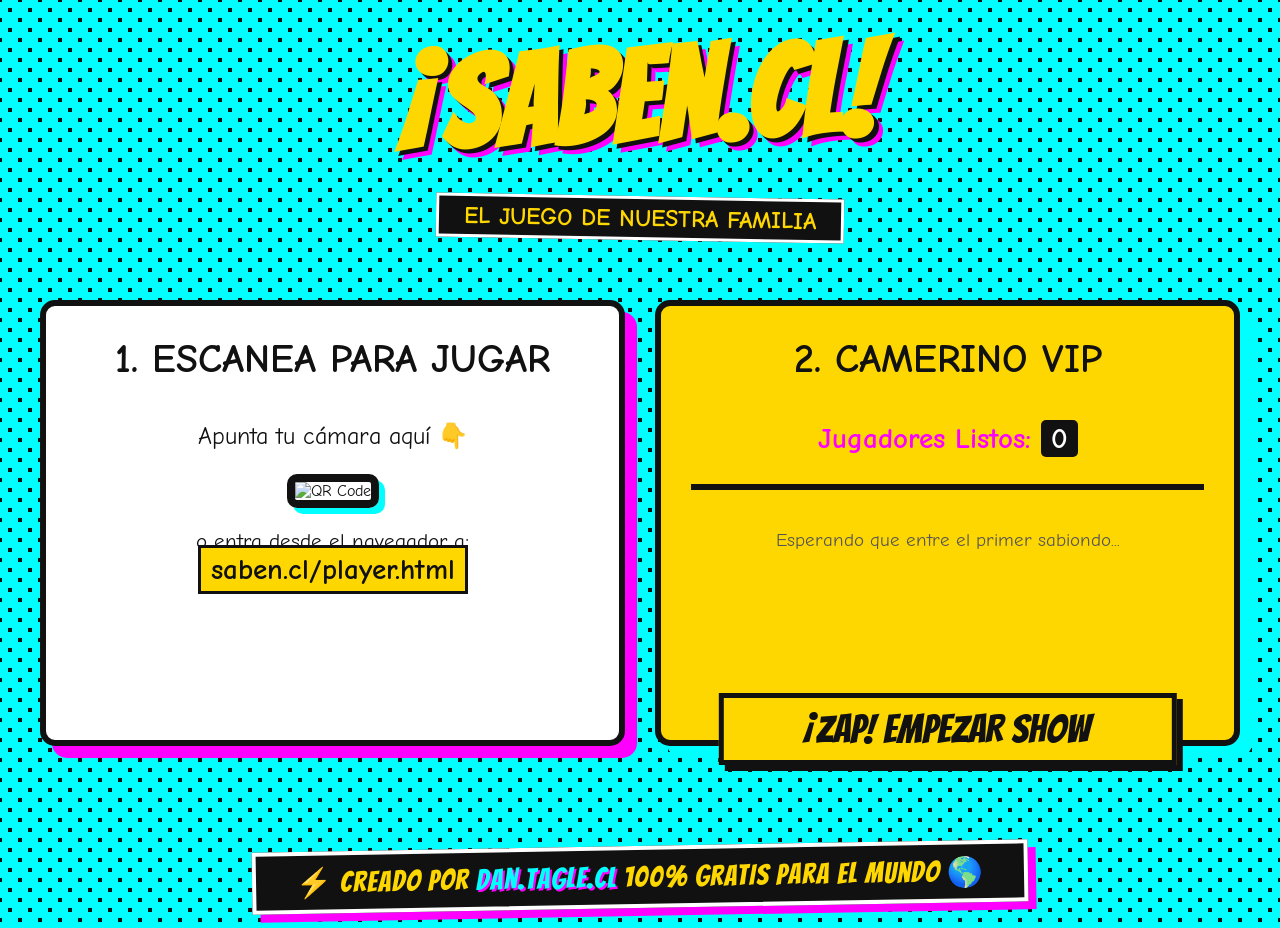
==== index.html @ 4d2cc158 "Update title and headings in index.html" ====
<!DOCTYPE html>
<html lang="es">
<head>
  <meta charset="UTF-8">
  <meta name="viewport" content="width=device-width, initial-scale=1.0">
  <title>¡SABEN.cl! - El juego para jugar en familia ¿cuánto se conocen realmente?</title>
  <link rel="stylesheet" href="styles.css">
  <style>
    /* Estilos exclusivos para la pantalla gigante (TV) */
    .tv-layout {
      display: flex;
      flex-wrap: wrap;
      gap: 30px;
      margin: 40px auto;
      max-width: 1200px;
      justify-content: center;
      align-items: stretch;
    }
    
    .panel-comic {
      flex: 1;
      min-width: 350px;
      background: var(--white);
      border: 6px solid var(--black);
      border-radius: 15px;
      padding: 30px;
      box-shadow: 12px 12px 0px var(--magenta);
      position: relative;
    }

    .panel-amarillo {
      background-color: var(--yellow);
      box-shadow: 12px 12px 0px var(--cyan);
    }

    .qr-container {
      margin: 20px 0;
    }

    .qr-container img {
      width: 250px;
      border: 8px solid var(--black);
      border-radius: 10px;
      box-shadow: 6px 6px 0 var(--cyan);
      transition: transform 0.3s;
    }

    .qr-container img:hover {
      transform: scale(1.05) rotate(3deg);
    }

    .pulse-text {
      animation: pulse 1.5s infinite;
      color: var(--magenta);
      font-weight: bold;
    }

    @keyframes pulse {
      0% { transform: scale(1); }
      50% { transform: scale(1.1); }
      100% { transform: scale(1); }
    }

    .lista-scroll {
      display: flex;
      flex-wrap: wrap;
      gap: 15px;
      justify-content: center;
      margin-top: 20px;
      min-height: 200px;
      align-content: flex-start;
    }

    /* El Banner de Créditos de Dan */
    .footer-credito {
      margin-top: 60px;
      font-family: 'Bangers', cursive;
      font-size: 1.8rem;
      background: var(--black);
      color: var(--yellow);
      display: inline-block;
      padding: 10px 40px;
      border: 4px solid var(--white);
      box-shadow: 8px 8px 0 var(--magenta);
      transform: rotate(-1deg);
      letter-spacing: 1px;
    }

    .footer-credito a {
      color: var(--cyan);
      text-decoration: none;
      text-shadow: 2px 2px 0 var(--magenta);
    }

    .footer-credito a:hover {
      color: var(--white);
      text-decoration: underline;
    }
  </style>
</head>
<body>
  
  <h1 class="logo">¡SABEN.cl!</h1>
  <h2 style="background: var(--black); color: var(--yellow); display: inline-block; padding: 5px 25px; transform: rotate(1deg); border: 3px solid var(--white);">EL JUEGO DE NUESTRA FAMILIA</h2>

  <div class="tv-layout">
    
    <div class="panel-comic">
      <h3 style="font-size: 2.5rem; margin-top: 0; text-transform: uppercase;">1. Escanea para jugar</h3>
      <p style="font-size: 1.5rem;">Apunta tu cámara aquí 👇</p>
      
      <div class="qr-container">
        <img src="https://api.qrserver.com/v1/create-qr-code/?size=300x300&data=https://saben.cl/player.html" alt="QR Code">
      </div>
      
      <p style="font-size: 1.3rem;">o entra desde el navegador a:<br><strong style="font-size: 1.8rem; background: var(--yellow); padding: 5px 10px; border: 3px solid var(--black);">saben.cl/player.html</strong></p>
    </div>

    <div class="panel-comic panel-amarillo">
      <h3 style="font-size: 2.5rem; margin-top: 0; text-transform: uppercase;">2. Camerino VIP</h3>
      <p class="pulse-text" style="font-size: 1.8rem;">Jugadores Listos: <span id="contador" style="background: var(--black); color: var(--white); padding: 2px 10px; border-radius: 5px;">0</span></p>
      
      <hr style="border: 3px solid var(--black); margin: 20px 0;">
      
      <div id="lista-jugadores" class="lista-scroll">
        <p style="font-size: 1.2rem; color: #555; width: 100%;">Esperando que entre el primer sabiondo...</p>
      </div>

      <button class="btn-comic" style="margin-top: auto; position: absolute; bottom: -25px; left: 50%; transform: translateX(-50%); width: 80%;" onclick="alert('¡Pronto programaremos la lógica para lanzar la Ronda 1!')">¡ZAP! Empezar Show</button>
    </div>

  </div>

  <div class="footer-credito">
    ⚡ Creado por <a href="https://dan.tagle.cl" target="_blank">dan.tagle.cl</a> 100% GRATIS para el mundo 🌎
  </div>

  <script>
    // Polling: Leemos la API cada 3 segundos para actualizar la pantalla
    setInterval(async () => {
      try {
        const res = await fetch('/api/room');
        const data = await res.json();
        
        const contenedor = document.getElementById('lista-jugadores');
        const contador = document.getElementById('contador');
        
        // Solo actualizamos el DOM si la cantidad de jugadores cambió (para no resetear animaciones)
        if (parseInt(contador.innerText) !== data.players.length) {
            contador.innerText = data.players.length;
            contenedor.innerHTML = ''; // Limpiamos la lista
            
            if (data.players.length === 0) {
                contenedor.innerHTML = '<p style="font-size: 1.2rem; color: #555; width: 100%;">Esperando que entre el primer sabiondo...</p>';
            } else {
                data.players.forEach(jugador => {
                    const div = document.createElement('div');
                    div.className = 'player-tag';
                    // Pequeña variación de rotación para que se vean desordenados como recortes de cómic
                    const rotacion = Math.floor(Math.random() * 10) - 5; 
                    div.style.transform = `rotate(${rotacion}deg)`;
                    div.innerText = jugador.name;
                    contenedor.appendChild(div);
                });
            }
        }
      } catch (e) {
        console.error('Buscando señal del show...', e);
      }
    }, 3000);
  </script>
</body>
</html>
---- styles.css ----
@import url('https://fonts.googleapis.com/css2?family=Bangers&family=Comic+Neue:wght@700&display=swap');

:root {
  --cyan: #00FFFF;
  --magenta: #FF00FF;
  --yellow: #FFD700;
  --black: #111;
  --white: #FFF;
}

* {
  box-sizing: border-box;
}

body {
  font-family: 'Comic Neue', cursive;
  background-color: var(--cyan);
  background-image: radial-gradient(var(--black) 15%, transparent 16%), radial-gradient(var(--black) 15%, transparent 16%);
  background-size: 20px 20px;
  background-position: 0 0, 10px 10px;
  color: var(--black);
  text-align: center;
  margin: 0;
  padding: 20px;
}

h1.logo {
  font-family: 'Bangers', cursive;
  font-size: clamp(4rem, 10vw, 8rem);
  color: var(--yellow);
  text-shadow: 4px 4px 0px var(--black), 8px 8px 0px var(--magenta);
  margin: 10px 0;
  transform: rotate(-2deg);
  letter-spacing: 2px;
}

.comic-box {
  background-color: var(--white);
  border: 5px solid var(--black);
  border-radius: 10px;
  padding: 30px;
  max-width: 600px;
  margin: 20px auto;
  box-shadow: 8px 8px 0px var(--magenta);
  position: relative;
}

input[type="text"] {
  width: 100%;
  padding: 15px;
  font-size: 1.5rem;
  font-family: 'Comic Neue', cursive;
  font-weight: bold;
  border: 4px solid var(--black);
  margin-bottom: 20px;
  text-align: center;
}

input[type="text"]:focus {
  outline: none;
  background-color: var(--yellow);
}

.btn-comic {
  font-family: 'Bangers', cursive;
  font-size: 2.5rem;
  background-color: var(--yellow);
  border: 5px solid var(--black);
  color: var(--black);
  padding: 10px 40px;
  cursor: pointer;
  box-shadow: 6px 6px 0px var(--black);
  transition: all 0.1s;
  text-transform: uppercase;
  width: 100%;
}

.btn-comic:active {
  transform: translate(6px, 6px);
  box-shadow: 0px 0px 0px var(--black);
}

.player-tag {
  display: inline-block;
  background: var(--magenta);
  color: var(--white);
  border: 3px solid var(--black);
  padding: 5px 15px;
  margin: 5px;
  font-size: 1.5rem;
  font-family: 'Bangers', cursive;
  transform: rotate(-2deg);
  box-shadow: 3px 3px 0px var(--black);
}

.grid-opciones {
  display: grid;
  grid-template-columns: 1fr 1fr;
  gap: 15px;
  margin-top: 20px;
}

.card-opcion {
  font-family: 'Bangers', cursive;
  font-size: 2rem;
  border: 5px solid var(--black);
  padding: 30px 10px;
  cursor: pointer;
  box-shadow: 5px 5px 0px var(--black);
  transition: transform 0.1s;
}
.card-opcion:active {
  transform: scale(0.95);
}
.bg-cyan { background-color: var(--cyan); }
.bg-yellow { background-color: var(--yellow); }
.bg-magenta { background-color: var(--magenta); color: white; }
.bg-green { background-color: #00FF00; }
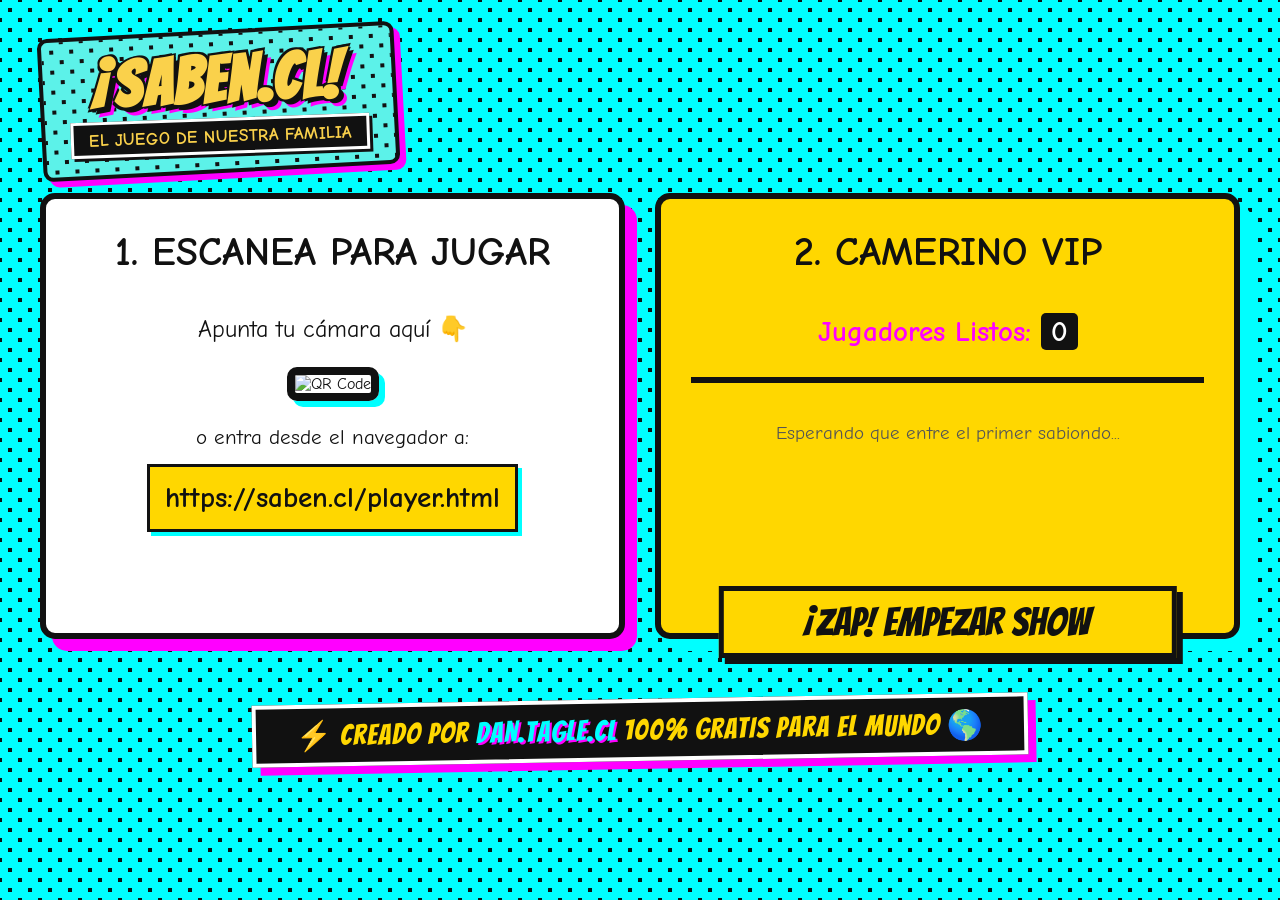
==== commit 9df839dd: "Revise title and enhance header layout Updated the title and added a header container with logo and " ====
--- a/index.html
+++ b/index.html
@@ -3,15 +3,72 @@
 <head>
   <meta charset="UTF-8">
   <meta name="viewport" content="width=device-width, initial-scale=1.0">
-  <title>¡SABEN.cl! - El juego para jugar en familia ¿cuánto se conocen realmente?</title>
+  <title>¡SABEN.cl! - El juego en familia GRATIS </title>
   <link rel="stylesheet" href="styles.css">
   <style>
-    /* Estilos exclusivos para la pantalla gigante (TV) */
+    /* 1. EL NUEVO CONTENEDOR DEL LOGO EN LA ESQUINA */
+    .header-container {
+      width: 100%;
+      display: flex;
+      justify-content: flex-start; /* Alinea a la izquierda */
+      padding: 10px 20px;
+      box-sizing: border-box;
+    }
+
+    .banner-saben-esquina {
+      background-color: #5cf2e9;
+      background-image: 
+        radial-gradient(var(--black) 15%, transparent 16%), 
+        radial-gradient(var(--black) 15%, transparent 16%);
+      background-size: 20px 20px;
+      background-position: 0 0, 10px 10px;
+      padding: 15px 25px;
+      display: inline-flex;
+      flex-direction: column;
+      align-items: center;
+      border-radius: 10px;
+      border: 4px solid var(--black);
+      box-shadow: 6px 6px 0 var(--magenta);
+      transform: rotate(-3deg);
+      z-index: 10;
+    }
+
+    .logo-saben-esquina {
+      font-family: 'Bangers', cursive;
+      font-size: 4rem; /* Tamaño reducido para la esquina */
+      color: #fad14b;
+      margin: 0;
+      line-height: 1;
+      letter-spacing: 2px;
+      text-shadow:
+        -2px -2px 0 var(--black),
+         2px -2px 0 var(--black),
+        -2px  2px 0 var(--black),
+         2px  2px 0 var(--black),
+         5px  5px 0 var(--black), 
+         8px  8px 0 var(--magenta); 
+    }
+
+    .subtitulo-saben-esquina {
+      font-family: 'Comic Neue', cursive;
+      font-weight: bold;
+      font-size: 1.1rem;
+      color: #fad14b;
+      background-color: var(--black);
+      padding: 5px 15px;
+      margin-top: 5px;
+      border: 3px solid var(--white);
+      transform: rotate(1deg);
+      text-transform: uppercase;
+      box-shadow: 3px 3px 0 var(--black);
+    }
+
+    /* 2. LAYOUT DE LOS PANELES AJUSTADO */
     .tv-layout {
       display: flex;
       flex-wrap: wrap;
       gap: 30px;
-      margin: 40px auto;
+      margin: 10px auto 40px auto; /* Reduje el margen superior */
       max-width: 1200px;
       justify-content: center;
       align-items: stretch;
@@ -34,11 +91,11 @@
     }
 
     .qr-container {
-      margin: 20px 0;
+      margin: 15px 0;
     }
 
     .qr-container img {
-      width: 250px;
+      width: 220px; /* Un poco más pequeño para que no quite tanto espacio */
       border: 8px solid var(--black);
       border-radius: 10px;
       box-shadow: 6px 6px 0 var(--cyan);
@@ -73,7 +130,7 @@
 
     /* El Banner de Créditos de Dan */
     .footer-credito {
-      margin-top: 60px;
+      margin-top: 20px;
       font-family: 'Bangers', cursive;
       font-size: 1.8rem;
       background: var(--black);
@@ -100,8 +157,12 @@
 </head>
 <body>
   
-  <h1 class="logo">¡SABEN.cl!</h1>
-  <h2 style="background: var(--black); color: var(--yellow); display: inline-block; padding: 5px 25px; transform: rotate(1deg); border: 3px solid var(--white);">EL JUEGO DE NUESTRA FAMILIA</h2>
+  <div class="header-container">
+    <div class="banner-saben-esquina">
+      <h1 class="logo-saben-esquina">¡SABEN.cl!</h1>
+      <div class="subtitulo-saben-esquina">EL JUEGO DE NUESTRA FAMILIA</div>
+    </div>
+  </div>
 
   <div class="tv-layout">
     
@@ -113,7 +174,9 @@
         <img src="https://api.qrserver.com/v1/create-qr-code/?size=300x300&data=https://saben.cl/player.html" alt="QR Code">
       </div>
       
-      <p style="font-size: 1.3rem;">o entra desde el navegador a:<br><strong style="font-size: 1.8rem; background: var(--yellow); padding: 5px 10px; border: 3px solid var(--black);">saben.cl/player.html</strong></p>
+      <p style="font-size: 1.3rem; line-height: 1.6; margin-top: 20px;">o entra desde el navegador a:<br>
+        <strong style="display: inline-block; margin-top: 10px; font-size: 1.8rem; background: var(--yellow); padding: 8px 15px; border: 3px solid var(--black); box-shadow: 4px 4px 0 var(--cyan);">https://saben.cl/player.html</strong>
+      </p>
     </div>
 
     <div class="panel-comic panel-amarillo">
@@ -145,10 +208,9 @@
         const contenedor = document.getElementById('lista-jugadores');
         const contador = document.getElementById('contador');
         
-        // Solo actualizamos el DOM si la cantidad de jugadores cambió (para no resetear animaciones)
         if (parseInt(contador.innerText) !== data.players.length) {
             contador.innerText = data.players.length;
-            contenedor.innerHTML = ''; // Limpiamos la lista
+            contenedor.innerHTML = ''; 
             
             if (data.players.length === 0) {
                 contenedor.innerHTML = '<p style="font-size: 1.2rem; color: #555; width: 100%;">Esperando que entre el primer sabiondo...</p>';
@@ -156,7 +218,6 @@
                 data.players.forEach(jugador => {
                     const div = document.createElement('div');
                     div.className = 'player-tag';
-                    // Pequeña variación de rotación para que se vean desordenados como recortes de cómic
                     const rotacion = Math.floor(Math.random() * 10) - 5; 
                     div.style.transform = `rotate(${rotacion}deg)`;
                     div.innerText = jugador.name;
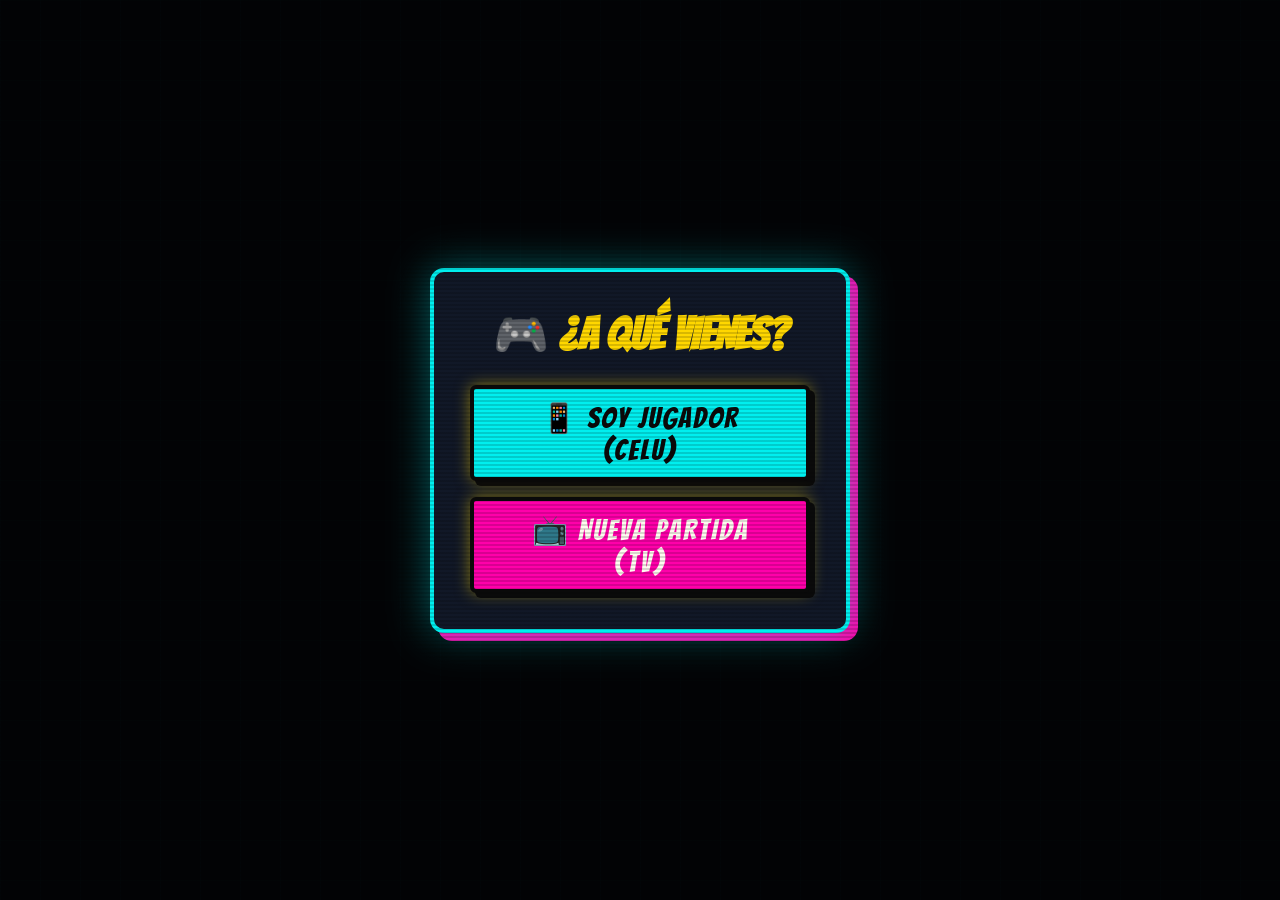
==== commit a824f5ad: "Full Deploy" ====
--- a/index.html
+++ b/index.html
@@ -3,232 +3,775 @@
 <head>
   <meta charset="UTF-8">
   <meta name="viewport" content="width=device-width, initial-scale=1.0">
-  <title>¡SABEN.cl! - El juego en familia GRATIS </title>
+  <title>¡SABEN.cl! — Panel del Anfitrión</title>
+  <meta name="description" content="SABEN: El juego de trivia personalizado para eventos y reuniones familiares. Proyecta en la TV, juega desde el celular.">
   <link rel="stylesheet" href="styles.css">
   <style>
-    /* 1. EL NUEVO CONTENEDOR DEL LOGO EN LA ESQUINA */
-    .header-container {
-      width: 100%;
-      display: flex;
-      justify-content: flex-start; /* Alinea a la izquierda */
-      padding: 10px 20px;
-      box-sizing: border-box;
-    }
-
-    .banner-saben-esquina {
-      background-color: #5cf2e9;
-      background-image: 
-        radial-gradient(var(--black) 15%, transparent 16%), 
-        radial-gradient(var(--black) 15%, transparent 16%);
-      background-size: 20px 20px;
-      background-position: 0 0, 10px 10px;
-      padding: 15px 25px;
-      display: inline-flex;
+    /* ── HOST-SPECIFIC LAYOUT ── */
+    #app {
+      max-width: 1300px;
+      margin: 0 auto;
+      padding: 20px;
+      min-height: 100vh;
+      display: flex;
       flex-direction: column;
+    }
+
+    .host-header {
+      display: flex;
       align-items: center;
-      border-radius: 10px;
+      justify-content: space-between;
+      margin-bottom: 24px;
+      flex-wrap: wrap;
+      gap: 14px;
+    }
+
+    .host-main {
+      flex: 1;
+      display: grid;
+      gap: 24px;
+    }
+
+    /* ── LOBBY ── */
+    #view-lobby {
+      display: grid;
+      grid-template-columns: 350px 1fr;
+      gap: 24px;
+      align-items: start;
+    }
+    @media (max-width: 800px) {
+      #view-lobby { grid-template-columns: 1fr; }
+    }
+
+    .qr-box {
+      text-align: center;
+    }
+    .qr-box img {
+      width: 240px;
+      border: 8px solid var(--cyan);
+      border-radius: 12px;
+      box-shadow: 0 0 30px rgba(0,239,239,0.5), 8px 8px 0 var(--magenta);
+      transition: transform 0.3s;
+    }
+    .qr-box img:hover { transform: rotate(3deg) scale(1.04); }
+
+    .url-badge {
+      display: inline-block;
+      margin-top: 14px;
+      background: var(--yellow);
+      color: var(--black);
       border: 4px solid var(--black);
-      box-shadow: 6px 6px 0 var(--magenta);
-      transform: rotate(-3deg);
-      z-index: 10;
-    }
-
-    .logo-saben-esquina {
+      border-radius: 8px;
+      padding: 8px 18px;
       font-family: 'Bangers', cursive;
-      font-size: 4rem; /* Tamaño reducido para la esquina */
-      color: #fad14b;
-      margin: 0;
-      line-height: 1;
-      letter-spacing: 2px;
-      text-shadow:
-        -2px -2px 0 var(--black),
-         2px -2px 0 var(--black),
-        -2px  2px 0 var(--black),
-         2px  2px 0 var(--black),
-         5px  5px 0 var(--black), 
-         8px  8px 0 var(--magenta); 
-    }
-
-    .subtitulo-saben-esquina {
-      font-family: 'Comic Neue', cursive;
-      font-weight: bold;
-      font-size: 1.1rem;
-      color: #fad14b;
-      background-color: var(--black);
-      padding: 5px 15px;
-      margin-top: 5px;
-      border: 3px solid var(--white);
-      transform: rotate(1deg);
-      text-transform: uppercase;
-      box-shadow: 3px 3px 0 var(--black);
-    }
-
-    /* 2. LAYOUT DE LOS PANELES AJUSTADO */
-    .tv-layout {
+      font-size: 1.5rem;
+      letter-spacing: 1px;
+      box-shadow: 4px 4px 0 var(--cyan);
+    }
+
+    .player-wall {
       display: flex;
       flex-wrap: wrap;
-      gap: 30px;
-      margin: 10px auto 40px auto; /* Reduje el margen superior */
-      max-width: 1200px;
+      gap: 12px;
+      align-content: flex-start;
+      min-height: 220px;
+    }
+
+    /* ── PREGUNTA (host) ── */
+    #view-question {
+      display: flex;
+      flex-direction: column;
+      gap: 20px;
+    }
+
+    .question-header {
+      display: flex;
+      align-items: center;
+      justify-content: space-between;
+      flex-wrap: wrap;
+      gap: 12px;
+    }
+
+    .votos-counter {
+      font-family: 'Press Start 2P', monospace;
+      font-size: 1rem;
+      color: var(--cyan);
+    }
+
+    /* ── REVEAL ── */
+    #view-reveal {
+      display: flex;
+      flex-direction: column;
+      gap: 20px;
+    }
+
+    .reveal-opciones {
+      display: grid;
+      grid-template-columns: 1fr 1fr;
+      gap: 14px;
+    }
+
+    .reveal-jugadores {
+      display: flex;
+      flex-wrap: wrap;
+      gap: 10px;
       justify-content: center;
-      align-items: stretch;
-    }
-    
-    .panel-comic {
-      flex: 1;
-      min-width: 350px;
-      background: var(--white);
-      border: 6px solid var(--black);
-      border-radius: 15px;
-      padding: 30px;
-      box-shadow: 12px 12px 0px var(--magenta);
-      position: relative;
-    }
-
-    .panel-amarillo {
-      background-color: var(--yellow);
-      box-shadow: 12px 12px 0px var(--cyan);
-    }
-
-    .qr-container {
-      margin: 15px 0;
-    }
-
-    .qr-container img {
-      width: 220px; /* Un poco más pequeño para que no quite tanto espacio */
-      border: 8px solid var(--black);
-      border-radius: 10px;
-      box-shadow: 6px 6px 0 var(--cyan);
-      transition: transform 0.3s;
-    }
-
-    .qr-container img:hover {
-      transform: scale(1.05) rotate(3deg);
-    }
-
-    .pulse-text {
-      animation: pulse 1.5s infinite;
-      color: var(--magenta);
-      font-weight: bold;
-    }
-
-    @keyframes pulse {
-      0% { transform: scale(1); }
-      50% { transform: scale(1.1); }
-      100% { transform: scale(1); }
-    }
-
-    .lista-scroll {
-      display: flex;
-      flex-wrap: wrap;
-      gap: 15px;
+      margin-top: 10px;
+    }
+
+    .reveal-chip {
+      font-family: 'Bangers', cursive;
+      font-size: 1.3rem;
+      padding: 6px 16px;
+      border-radius: 6px;
+      border: 3px solid var(--black);
+      animation: pop-in 0.3s both;
+      letter-spacing: 1px;
+    }
+    .reveal-chip.ok  { background: var(--green);   color: var(--black); }
+    .reveal-chip.mal { background: var(--red);     color: var(--white); }
+
+    /* ── RANKING / END ── */
+    #view-ranking, #view-end {
+      display: flex;
+      flex-direction: column;
+      gap: 20px;
+    }
+
+    /* ── HOST KEY MODAL ── */
+    #host-key-modal {
+      position: fixed;
+      inset: 0;
+      background: rgba(0,0,0,0.85);
+      display: flex;
+      align-items: center;
       justify-content: center;
-      margin-top: 20px;
-      min-height: 200px;
-      align-content: flex-start;
-    }
-
-    /* El Banner de Créditos de Dan */
-    .footer-credito {
-      margin-top: 20px;
+      z-index: 500;
+    }
+    .modal-box {
+      background: var(--dark);
+      border: 4px solid var(--cyan);
+      border-radius: 14px;
+      padding: 36px;
+      max-width: 420px;
+      width: 90%;
+      box-shadow: 0 0 40px rgba(0,239,239,0.4), 8px 8px 0 var(--magenta);
+      text-align: center;
+    }
+    .modal-box h2 {
       font-family: 'Bangers', cursive;
-      font-size: 1.8rem;
-      background: var(--black);
+      font-size: 2.2rem;
       color: var(--yellow);
-      display: inline-block;
-      padding: 10px 40px;
-      border: 4px solid var(--white);
-      box-shadow: 8px 8px 0 var(--magenta);
-      transform: rotate(-1deg);
-      letter-spacing: 1px;
-    }
-
-    .footer-credito a {
-      color: var(--cyan);
-      text-decoration: none;
-      text-shadow: 2px 2px 0 var(--magenta);
-    }
-
-    .footer-credito a:hover {
-      color: var(--white);
-      text-decoration: underline;
+      margin-bottom: 16px;
+    }
+
+    /* ── PROGRESS ── */
+    .progress-pills {
+      display: flex;
+      gap: 6px;
+      justify-content: center;
+    }
+    .pill {
+      width: 32px;
+      height: 10px;
+      border-radius: 5px;
+      background: rgba(255,255,255,0.15);
+      border: 2px solid rgba(255,255,255,0.2);
+      transition: background 0.3s;
+    }
+    .pill.done    { background: var(--green); border-color: var(--green); }
+    .pill.current { background: var(--yellow); border-color: var(--yellow); }
+
+    /* ── STAR ANIMATION END ── */
+    .winner-name {
+      font-family: 'Bangers', cursive;
+      font-size: clamp(3rem, 8vw, 6rem);
+      color: var(--yellow);
+      text-shadow: -3px -3px 0 var(--black), 3px -3px 0 var(--black),
+                   -3px 3px 0 var(--black), 3px 3px 0 var(--black),
+                   6px 6px 0 var(--magenta);
+      animation: glitch 3s infinite;
     }
   </style>
 </head>
 <body>
-  
-  <div class="header-container">
-    <div class="banner-saben-esquina">
-      <h1 class="logo-saben-esquina">¡SABEN.cl!</h1>
-      <div class="subtitulo-saben-esquina">EL JUEGO DE NUESTRA FAMILIA</div>
+
+<!-- ENTRY MODAL -->
+<div id="host-key-modal">
+  <div class="modal-box">
+    <h2 style="font-size: 2.8rem; margin-bottom: 24px;">🎮 ¿A QUÉ VIENES?</h2>
+    <div style="display:flex; flex-direction:column; gap:16px;">
+      <button class="btn-comic" style="background:var(--cyan); font-size:1.8rem;" onclick="window.location.href='player.html'">
+        📱 SOY JUGADOR (Celu)
+      </button>
+      <button class="btn-comic" style="background:var(--magenta); color:var(--white); font-size:1.8rem;" onclick="ingresarComoHost(false)">
+        📺 NUEVA PARTIDA (TV)
+      </button>
+      <button class="btn-comic hidden" id="btn-retomar" style="background:var(--yellow); color:var(--black); font-size:1.8rem;" onclick="ingresarComoHost(true)">
+        🔄 RETOMAR SALA (PIN: <span id="saved-pin"></span>)
+      </button>
     </div>
   </div>
-
-  <div class="tv-layout">
-    
-    <div class="panel-comic">
-      <h3 style="font-size: 2.5rem; margin-top: 0; text-transform: uppercase;">1. Escanea para jugar</h3>
-      <p style="font-size: 1.5rem;">Apunta tu cámara aquí 👇</p>
-      
-      <div class="qr-container">
-        <img src="https://api.qrserver.com/v1/create-qr-code/?size=300x300&data=https://saben.cl/player.html" alt="QR Code">
-      </div>
-      
-      <p style="font-size: 1.3rem; line-height: 1.6; margin-top: 20px;">o entra desde el navegador a:<br>
-        <strong style="display: inline-block; margin-top: 10px; font-size: 1.8rem; background: var(--yellow); padding: 8px 15px; border: 3px solid var(--black); box-shadow: 4px 4px 0 var(--cyan);">https://saben.cl/player.html</strong>
-      </p>
+</div>
+
+<canvas id="confetti-canvas"></canvas>
+
+<div id="app" style="display:none;">
+
+  <!-- HEADER -->
+  <div class="host-header">
+    <h1 class="logo glitch">¡SABEN!</h1>
+    <div id="header-info" style="display:flex; gap:14px; align-items:center; flex-wrap:wrap;">
+      <span class="num-pregunta" id="estado-label">LOBBY</span>
+      <button class="btn-comic" style="width:auto; padding:8px 20px; font-size:1.2rem;" onclick="resetearSala()">↩ REINICIAR</button>
     </div>
-
-    <div class="panel-comic panel-amarillo">
-      <h3 style="font-size: 2.5rem; margin-top: 0; text-transform: uppercase;">2. Camerino VIP</h3>
-      <p class="pulse-text" style="font-size: 1.8rem;">Jugadores Listos: <span id="contador" style="background: var(--black); color: var(--white); padding: 2px 10px; border-radius: 5px;">0</span></p>
-      
-      <hr style="border: 3px solid var(--black); margin: 20px 0;">
-      
-      <div id="lista-jugadores" class="lista-scroll">
-        <p style="font-size: 1.2rem; color: #555; width: 100%;">Esperando que entre el primer sabiondo...</p>
-      </div>
-
-      <button class="btn-comic" style="margin-top: auto; position: absolute; bottom: -25px; left: 50%; transform: translateX(-50%); width: 80%;" onclick="alert('¡Pronto programaremos la lógica para lanzar la Ronda 1!')">¡ZAP! Empezar Show</button>
+  </div>
+
+  <!-- MAIN HOST -->
+  <div class="host-main">
+
+    <!-- ── LOBBY ── -->
+    <div id="view-lobby">
+      <div class="panel qr-box">
+        <h3 style="font-family:'Bangers',cursive; font-size:1.8rem; margin-bottom:14px; color:var(--cyan);">📱 ESCANEA PARA JUGAR</h3>
+        <img id="qr-img" src="" alt="QR para unirse">
+        <div class="url-badge" id="host-pin-display">PIN: ????</div>
+        <p style="margin-top:14px; font-size:1rem; color:rgba(255,255,255,0.6);">entra a saben.cl e ingresa el PIN</p>
+      </div>
+
+      <div class="panel panel-yellow">
+        <div style="display:flex; align-items:center; justify-content:space-between; margin-bottom:16px; flex-wrap:wrap; gap:10px;">
+          <h3 style="font-family:'Bangers',cursive; font-size:2rem; margin:0;">
+            🎮 SALA DE ESPERA
+            <span style="font-size:1.2rem; color:var(--black); background:var(--black); color:var(--yellow); padding:2px 12px; border-radius:20px; margin-left:10px;" id="contador">0</span>
+          </h3>
+          <span class="num-pregunta pulse" style="color:var(--black);">ESPERANDO JUGADORES…</span>
+        </div>
+        <hr class="comic-hr">
+        <div id="lista-jugadores" class="player-wall">
+          <p style="color:rgba(0,0,0,0.5); font-size:1.1rem; width:100%;">El primero en entrar aparece aquí… 👀</p>
+        </div>
+        <div style="margin-top:24px;">
+          <button class="btn-comic btn-start" id="btn-empezar" onclick="iniciarJuego()" disabled>
+            ⚡ ¡ZAP! EMPEZAR SHOW
+          </button>
+        </div>
+      </div>
     </div>
 
-  </div>
-
-  <div class="footer-credito">
-    ⚡ Creado por <a href="https://dan.tagle.cl" target="_blank">dan.tagle.cl</a> 100% GRATIS para el mundo 🌎
-  </div>
-
-  <script>
-    // Polling: Leemos la API cada 3 segundos para actualizar la pantalla
-    setInterval(async () => {
-      try {
-        const res = await fetch('/api/room');
-        const data = await res.json();
-        
-        const contenedor = document.getElementById('lista-jugadores');
-        const contador = document.getElementById('contador');
-        
-        if (parseInt(contador.innerText) !== data.players.length) {
-            contador.innerText = data.players.length;
-            contenedor.innerHTML = ''; 
-            
-            if (data.players.length === 0) {
-                contenedor.innerHTML = '<p style="font-size: 1.2rem; color: #555; width: 100%;">Esperando que entre el primer sabiondo...</p>';
-            } else {
-                data.players.forEach(jugador => {
-                    const div = document.createElement('div');
-                    div.className = 'player-tag';
-                    const rotacion = Math.floor(Math.random() * 10) - 5; 
-                    div.style.transform = `rotate(${rotacion}deg)`;
-                    div.innerText = jugador.name;
-                    contenedor.appendChild(div);
-                });
-            }
+    <!-- ── PREGUNTA ACTIVA ── -->
+    <div id="view-question" class="hidden">
+      <div class="question-header">
+        <div>
+          <div class="num-pregunta" id="q-num">PREGUNTA 1 / 10</div>
+          <div class="author-label" id="q-author" style="color:var(--magenta); font-family:'Bangers',cursive; font-size:1.2rem; margin-top:4px;"></div>
+        </div>
+        <div style="text-align:center;">
+          <div class="timer-number" id="host-timer">15</div>
+        </div>
+        <div class="votos-counter">
+          <span id="votos-count">0</span>/<span id="votos-total">0</span> votaron
+        </div>
+      </div>
+
+      <div class="timer-bar-container">
+        <div class="timer-bar" id="host-timer-bar" style="width:100%"></div>
+      </div>
+
+      <div class="progress-pills" id="progress-pills"></div>
+
+      <div class="pregunta-texto" id="q-text">¿…?</div>
+
+      <div class="grid-respuestas" id="q-opciones"></div>
+
+      <div style="display:flex; gap:12px; margin-top:10px; flex-wrap:wrap;">
+        <button class="btn-comic" style="background:var(--magenta); color:var(--white); flex:1; min-width:180px;" onclick="revelarRespuesta()">
+          👁️ REVELAR RESPUESTA
+        </button>
+      </div>
+    </div>
+
+    <!-- ── REVEAL ── -->
+    <div id="view-reveal" class="hidden">
+      <div style="display:flex; align-items:center; gap:16px; flex-wrap:wrap;">
+        <div class="num-pregunta">RESULTADO</div>
+        <div class="pregunta-texto" id="rev-text" style="flex:1; font-size:1.3rem; padding:12px 16px;"></div>
+      </div>
+
+      <div class="reveal-opciones" id="rev-opciones"></div>
+
+      <div class="panel" style="text-align:center;">
+        <h3 style="font-family:'Bangers',cursive; font-size:1.6rem; margin-bottom:14px;">¿Quién acertó?</h3>
+        <div class="reveal-jugadores" id="rev-jugadores"></div>
+      </div>
+
+      <div style="display:flex; gap:12px; flex-wrap:wrap;">
+        <button class="btn-comic" style="flex:1; min-width:180px;" onclick="siguientePregunta()">
+          ➡️ SIGUIENTE PREGUNTA
+        </button>
+        <button class="btn-comic" style="flex:0; min-width:160px; background:var(--cyan);" onclick="mostrarRanking()">
+          🏆 VER RANKING
+        </button>
+      </div>
+    </div>
+
+    <!-- ── RANKING INTERMEDIO ── -->
+    <div id="view-ranking" class="hidden">
+      <div style="text-align:center; margin-bottom:8px;">
+        <h2 style="font-family:'Bangers',cursive; font-size:2.8rem; color:var(--yellow);">🏆 RANKING PARCIAL</h2>
+      </div>
+      <div id="ranking-lista"></div>
+      <button class="btn-comic btn-start" onclick="continuarJuego()" id="btn-continuar">
+        ▶ CONTINUAR JUEGO
+      </button>
+    </div>
+
+    <!-- ── FIN DEL JUEGO ── -->
+    <div id="view-end" class="hidden">
+      <div style="text-align:center;">
+        <div class="num-pregunta" style="margin-bottom:10px;">¡JUEGO TERMINADO!</div>
+        <div class="winner-name" id="winner-name">???</div>
+        <p style="font-family:'Bangers',cursive; font-size:1.6rem; margin:6px 0 24px; color:var(--cyan);">¡ES EL/LA GANADOR/A! 🎊</p>
+      </div>
+      <div class="podio" id="podio"></div>
+      <hr class="comic-hr">
+      <div id="end-ranking-lista"></div>
+      <button class="btn-comic" style="background:var(--magenta); color:var(--white); margin-top:24px;" onclick="resetearSala()">
+        🔁 JUGAR DE NUEVO
+      </button>
+    </div>
+
+  </div><!-- /host-main -->
+</div><!-- /app -->
+
+<script>
+let ROOM_ID = '';
+let HOST_KEY = '';
+let lastState = '';
+let lastPlayerCount = -1;
+let timerInterval = null;
+let pollInterval = null;
+let timerValue = 0;
+let timerMax = 15;
+let knownPlayers = new Set();
+
+const ICONS  = ['bg-cyan','bg-magenta','bg-yellow','bg-green'];
+const ICONS_BTN = ['🔷','❤️','⚡','🌿'];
+const COLORS = ['#00EFEF','#FF00AA','#FFD700','#39FF14'];
+
+// ── INICIALIZAR LOBBY ─────────────────────────────────────────────
+window.onload = () => {
+  const savedRoom = localStorage.getItem('SABEN_ROOM_ID');
+  if (savedRoom) {
+    document.getElementById('btn-retomar').classList.remove('hidden');
+    document.getElementById('saved-pin').textContent = savedRoom;
+  }
+};
+
+// ── MODAL INGRESO ─────────────────────────────────────────────────
+function ingresarComoHost(retomar) {
+  HOST_KEY = 'SABEN2025'; // <-- Crucial: evita el error "Clave incorrecta"
+  
+  if (retomar) {
+    ROOM_ID = localStorage.getItem('SABEN_ROOM_ID');
+  } else {
+    // Generar PIN nuevo de 4 dígitos
+    ROOM_ID = Math.floor(1000 + Math.random() * 9000).toString();
+    localStorage.setItem('SABEN_ROOM_ID', ROOM_ID);
+  }
+  
+  // Mostrar PIN en el panel
+  document.getElementById('host-pin-display').textContent = 'PIN: ' + ROOM_ID;
+  
+  // Actualizar imagen del QR
+  const qrUrl = `${window.location.origin}/player.html?pin=${ROOM_ID}`;
+  document.getElementById('qr-img').src = `https://api.qrserver.com/v1/create-qr-code/?size=300x300&color=00EFEF&bgcolor=111827&data=${encodeURIComponent(qrUrl)}`;
+
+  document.getElementById('host-key-modal').style.display = 'none';
+  document.getElementById('app').style.display = 'flex';
+  startPolling();
+}
+
+// ── POLLING ──────────────────────────────────────────────────────
+function startPolling() {
+  fetchRoom();
+  pollInterval = setInterval(fetchRoom, 2500);
+}
+
+async function fetchRoom() {
+  try {
+    const res = await fetch(`/api/room?id=${ROOM_ID}`);
+    if (!res.ok) return;
+    const data = await res.json();
+    renderState(data);
+  } catch(e) { /* sin red */ }
+}
+
+function renderState(data) {
+  const state = data.state;
+
+  // Actualizar label de estado
+  const labels = { lobby:'LOBBY', question:'EN JUEGO', reveal:'RESULTADO', ranking:'RANKING', end:'FIN' };
+  document.getElementById('estado-label').textContent = labels[state] || state.toUpperCase();
+
+  if (state === 'lobby') {
+    renderLobby(data);
+  } else if (state === 'question') {
+    if (lastState !== 'question') showView('question');
+    renderQuestion(data);
+  } else if (state === 'reveal') {
+    if (lastState !== 'reveal') {
+      clearTimer();
+      showView('reveal');
+      renderReveal(data);
+    } else {
+      // Actualizar aciertos en tiempo real
+      renderRevealChips(data.reveals || []);
+    }
+  } else if (state === 'ranking') {
+    if (lastState !== 'ranking') {
+      showView('ranking');
+      renderRanking(data.scores || data.players);
+    }
+  } else if (state === 'end') {
+    if (lastState !== 'end') {
+      clearTimer();
+      showView('end');
+      renderEnd(data.scores || data.players);
+      launchConfetti();
+    }
+  }
+
+  lastState = state;
+}
+
+// ── LOBBY ─────────────────────────────────────────────────────────
+function renderLobby(data) {
+  showView('lobby');
+  const players = data.players || [];
+  document.getElementById('contador').textContent = players.length;
+
+  if (players.length !== lastPlayerCount) {
+    lastPlayerCount = players.length;
+    const wall = document.getElementById('lista-jugadores');
+    wall.innerHTML = '';
+
+    if (players.length === 0) {
+      wall.innerHTML = '<p style="color:rgba(0,0,0,0.5); font-size:1.1rem; width:100%;">El primero en entrar aparece aquí… 👀</p>';
+    } else {
+      players.forEach((p, i) => {
+        if (!knownPlayers.has(p.name)) {
+          knownPlayers.add(p.name);
         }
-      } catch (e) {
-        console.error('Buscando señal del show...', e);
-      }
-    }, 3000);
-  </script>
+        const tag = document.createElement('div');
+        tag.className = 'player-tag';
+        const rot = (Math.random() * 10) - 5;
+        tag.style.setProperty('--rot', `${rot}deg`);
+        tag.style.transform = `rotate(${rot}deg)`;
+        tag.style.background = COLORS[i % COLORS.length];
+        tag.style.color = i % COLORS.length === 1 ? '#fff' : '#000';
+        tag.textContent = '⭐ ' + p.name;
+        wall.appendChild(tag);
+      });
+    }
+  }
+
+  const btn = document.getElementById('btn-empezar');
+  btn.disabled = players.length < 1;
+}
+
+// ── INICIAR JUEGO ─────────────────────────────────────────────────
+async function iniciarJuego() {
+  const btn = document.getElementById('btn-empezar');
+  btn.textContent = '⏳ GENERANDO PREGUNTAS…';
+  btn.disabled = true;
+
+  try {
+    const res = await fetch('/api/start', {
+      method: 'POST',
+      headers: {'Content-Type':'application/json'},
+      body: JSON.stringify({ roomId: ROOM_ID, hostKey: HOST_KEY }),
+    });
+    const data = await res.json();
+    if (!data.success) {
+      btn.textContent = 'ERROR: ' + (data.error || '?');
+      btn.disabled = false;
+    }
+    // El polling se encargará del resto
+  } catch(e) {
+    btn.textContent = '⚡ ¡ZAP! EMPEZAR SHOW';
+    btn.disabled = false;
+  }
+}
+
+// ── PREGUNTA ──────────────────────────────────────────────────────
+let currentQ = null;
+
+function renderQuestion(data) {
+  const q = data.question;
+  if (!q) return;
+
+  // Si es una pregunta nueva, renderizar todo
+  if (!currentQ || currentQ.text !== q.text) {
+    currentQ = q;
+
+    document.getElementById('q-num').textContent =
+      `PREGUNTA ${(data.currentQ || 0) + 1} / ${data.totalQ || '?'}`;
+
+    const auth = q.author ? `Basada en ${q.author}` : (q.category || '');
+    document.getElementById('q-author').textContent = auth;
+    document.getElementById('q-text').textContent = q.text;
+
+    // Opciones
+    const cont = document.getElementById('q-opciones');
+    cont.innerHTML = '';
+    q.options.forEach((opt, i) => {
+      const div = document.createElement('div');
+      div.className = 'opcion-host ' + ICONS[i];
+      div.style.animationDelay = `${i * 0.08}s`;
+      div.innerHTML = `<span class="icono-opcion">${opt.icon || ICONS_BTN[i]}</span>
+                       <span>${opt.letter}. ${opt.text}</span>`;
+      cont.appendChild(div);
+    });
+
+    // Pílulas de progreso
+    renderPills(data.currentQ, data.totalQ);
+
+    // Timer
+    startTimer(q.timeLimit || 15, q.startedAt || Date.now());
+  }
+
+  // Votos (siempre actualizar)
+  const answered = (data.players || []).filter((_, i) => {
+    // No tenemos dato individual desde host, contar desde reveals en reveal state
+    return false;
+  }).length;
+  document.getElementById('votos-total').textContent = (data.players || []).length;
+}
+
+function renderPills(current, total) {
+  const cont = document.getElementById('progress-pills');
+  cont.innerHTML = '';
+  for (let i = 0; i < total; i++) {
+    const p = document.createElement('div');
+    p.className = 'pill' + (i < current ? ' done' : i === current ? ' current' : '');
+    cont.appendChild(p);
+  }
+}
+
+function startTimer(seconds, startedAt) {
+  clearTimer();
+  timerMax = seconds;
+  const bar = document.getElementById('host-timer-bar');
+  const num = document.getElementById('host-timer');
+
+  function tick() {
+    const elapsed = (Date.now() - startedAt) / 1000;
+    const remaining = Math.max(0, seconds - elapsed);
+    const pct = (remaining / seconds) * 100;
+
+    timerValue = Math.ceil(remaining);
+    num.textContent = timerValue;
+    num.classList.toggle('urgente', timerValue <= 5);
+    bar.style.width = pct + '%';
+
+    if (remaining <= 0) {
+      clearTimer();
+      // Auto-revelar si se acabó el tiempo
+      revelarRespuesta();
+    }
+  }
+  tick();
+  timerInterval = setInterval(tick, 500);
+}
+
+function clearTimer() {
+  if (timerInterval) { clearInterval(timerInterval); timerInterval = null; }
+}
+
+// ── REVEAL ────────────────────────────────────────────────────────
+function renderReveal(data) {
+  const q = data.question;
+  if (!q) return;
+
+  document.getElementById('rev-text').textContent = q.text;
+
+  const cont = document.getElementById('rev-opciones');
+  cont.innerHTML = '';
+  q.options.forEach((opt, i) => {
+    const div = document.createElement('div');
+    const isCorrect = opt.letter === q.correctLetter;
+    div.className = 'opcion-host ' + ICONS[i] + (isCorrect ? ' correcta' : ' incorrecta');
+    div.innerHTML = `<span class="icono-opcion">${opt.icon || ICONS_BTN[i]}</span>
+                     <span>${opt.letter}. ${opt.text}</span>
+                     ${isCorrect ? '<span style="margin-left:auto; font-size:1.8rem;">✅</span>' : ''}`;
+    cont.appendChild(div);
+  });
+
+  renderRevealChips(data.reveals || []);
+}
+
+function renderRevealChips(reveals) {
+  const cont = document.getElementById('rev-jugadores');
+  cont.innerHTML = '';
+  if (!reveals.length) {
+    cont.innerHTML = '<p style="color:rgba(255,255,255,0.4);">Nadie respondió a tiempo…</p>';
+    return;
+  }
+  const sorted = [...reveals].sort((a,b) => (b.pts||0) - (a.pts||0));
+  sorted.forEach(r => {
+    const chip = document.createElement('div');
+    chip.className = 'reveal-chip ' + (r.correct ? 'ok' : 'mal');
+    chip.textContent = (r.correct ? '✅ ' : '❌ ') + r.name + (r.correct ? ` +${r.pts}` : '');
+    cont.appendChild(chip);
+  });
+}
+
+// ── RANKING ───────────────────────────────────────────────────────
+function renderRanking(scores) {
+  if (!scores) return;
+  const cont = document.getElementById('ranking-lista');
+  cont.innerHTML = '';
+  scores.forEach((p, i) => {
+    const item = document.createElement('div');
+    item.className = 'resultado-item' + (i===0?' top1':i===1?' top2':i===2?' top3':'');
+    item.style.animationDelay = `${i * 0.07}s`;
+    const medals = ['🥇','🥈','🥉'];
+    item.innerHTML = `
+      <div class="rank-badge">${medals[i] || (i+1)}</div>
+      <div style="flex:1; font-size:1.5rem;">${p.name}</div>
+      <div style="font-family:'Press Start 2P',monospace; font-size:0.9rem; color:var(--yellow);">${p.score} pts</div>
+    `;
+    cont.appendChild(item);
+  });
+}
+
+// ── FIN ───────────────────────────────────────────────────────────
+function renderEnd(scores) {
+  if (!scores || !scores.length) return;
+  const winner = scores[0];
+  document.getElementById('winner-name').textContent = '🏆 ' + winner.name + ' 🏆';
+
+  // Podio
+  const podio = document.getElementById('podio');
+  podio.innerHTML = '';
+  const order = [scores[1], scores[0], scores[2]]; // 2do, 1ro, 3ro
+  const classes = ['podio-2','podio-1','podio-3'];
+  const labels = ['🥈','🥇','🥉'];
+  order.forEach((p, i) => {
+    if (!p) return;
+    const col = document.createElement('div');
+    col.className = 'podio-col';
+    col.style.animationDelay = `${i * 0.15}s`;
+    col.innerHTML = `
+      <div class="podio-nombre">${p.name}</div>
+      <div class="podio-bloque ${classes[i]}">${labels[i]}<br>${p.score}</div>
+    `;
+    podio.appendChild(col);
+  });
+
+  // Lista completa
+  renderRankingEnd(scores);
+}
+
+function renderRankingEnd(scores) {
+  const cont = document.getElementById('end-ranking-lista');
+  cont.innerHTML = '';
+  scores.forEach((p, i) => {
+    const item = document.createElement('div');
+    item.className = 'resultado-item' + (i===0?' top1':i===1?' top2':i===2?' top3':'');
+    const medals = ['🥇','🥈','🥉'];
+    item.innerHTML = `
+      <div class="rank-badge">${medals[i] || (i+1)}</div>
+      <div style="flex:1; font-size:1.5rem;">${p.name}</div>
+      <div style="font-family:'Press Start 2P',monospace; font-size:0.9rem; color:var(--yellow);">${p.score} pts</div>
+    `;
+    cont.appendChild(item);
+  });
+}
+
+// ── CONTROLES ANFITRIÓN ───────────────────────────────────────────
+async function revelarRespuesta() {
+  await hostAction('reveal');
+}
+async function siguientePregunta() {
+  await hostAction('next');
+}
+async function mostrarRanking() {
+  await hostAction('ranking');
+}
+async function continuarJuego() {
+  await hostAction('next');
+}
+
+async function hostAction(action) {
+  try {
+    await fetch('/api/next', {
+      method: 'POST',
+      headers: {'Content-Type':'application/json'},
+      body: JSON.stringify({ roomId: ROOM_ID, hostKey: HOST_KEY, action }),
+    });
+    // El polling actualizará la vista
+    await fetchRoom();
+  } catch(e) {}
+}
+
+async function resetearSala() {
+  if (!confirm('¿Reiniciar completamente el juego?')) return;
+  clearTimer();
+  knownPlayers.clear();
+  lastPlayerCount = -1;
+  currentQ = null;
+  lastState = '';
+  await hostAction('reset');
+}
+
+// ── SHOW/HIDE VIEWS ───────────────────────────────────────────────
+function showView(name) {
+  ['lobby','question','reveal','ranking','end'].forEach(v => {
+    const el = document.getElementById('view-' + v);
+    if (el) el.classList.toggle('hidden', v !== name);
+  });
+}
+
+// ── CONFETTI ──────────────────────────────────────────────────────
+function launchConfetti() {
+  const canvas = document.getElementById('confetti-canvas');
+  const ctx = canvas.getContext('2d');
+  canvas.width = window.innerWidth;
+  canvas.height = window.innerHeight;
+
+  const pieces = Array.from({length: 200}, () => ({
+    x: Math.random() * canvas.width,
+    y: Math.random() * -canvas.height,
+    r: Math.random() * 8 + 4,
+    color: ['#FFD700','#00EFEF','#FF00AA','#39FF14','#8B00FF'][Math.floor(Math.random()*5)],
+    vx: (Math.random() - 0.5) * 4,
+    vy: Math.random() * 4 + 2,
+    spin: (Math.random() - 0.5) * 0.2,
+    angle: Math.random() * Math.PI * 2,
+  }));
+
+  let frame;
+  function draw() {
+    ctx.clearRect(0, 0, canvas.width, canvas.height);
+    pieces.forEach(p => {
+      ctx.save();
+      ctx.translate(p.x, p.y);
+      ctx.rotate(p.angle);
+      ctx.fillStyle = p.color;
+      ctx.fillRect(-p.r/2, -p.r/2, p.r, p.r * 0.5);
+      ctx.restore();
+      p.x += p.vx;
+      p.y += p.vy;
+      p.angle += p.spin;
+      if (p.y > canvas.height) { p.y = -10; p.x = Math.random() * canvas.width; }
+    });
+    frame = requestAnimationFrame(draw);
+  }
+  draw();
+  setTimeout(() => { cancelAnimationFrame(frame); ctx.clearRect(0,0,canvas.width,canvas.height); }, 8000);
+}
+</script>
 </body>
 </html>
--- a/styles.css
+++ b/styles.css
@@ -1,118 +1,468 @@
-@import url('https://fonts.googleapis.com/css2?family=Bangers&family=Comic+Neue:wght@700&display=swap');
+@import url('https://fonts.googleapis.com/css2?family=Bangers&family=Comic+Neue:wght@400;700&family=Press+Start+2P&display=swap');
 
 :root {
-  --cyan: #00FFFF;
-  --magenta: #FF00FF;
+  --cyan: #00EFEF;
+  --magenta: #FF00AA;
   --yellow: #FFD700;
-  --black: #111;
-  --white: #FFF;
-}
-
-* {
-  box-sizing: border-box;
-}
+  --green: #39FF14;
+  --red: #FF2244;
+  --black: #0a0a0a;
+  --dark: #111827;
+  --white: #FFFAF0;
+  --purple: #8B00FF;
+}
+
+* { box-sizing: border-box; margin: 0; padding: 0; }
 
 body {
   font-family: 'Comic Neue', cursive;
-  background-color: var(--cyan);
-  background-image: radial-gradient(var(--black) 15%, transparent 16%), radial-gradient(var(--black) 15%, transparent 16%);
-  background-size: 20px 20px;
-  background-position: 0 0, 10px 10px;
+  background-color: var(--dark);
+  background-image:
+    linear-gradient(rgba(0,239,239,0.07) 1px, transparent 1px),
+    linear-gradient(90deg, rgba(0,239,239,0.07) 1px, transparent 1px);
+  background-size: 40px 40px;
+  color: var(--white);
+  min-height: 100vh;
+  overflow-x: hidden;
+}
+
+/* ── SCANLINE OVERLAY ─────────────────── */
+body::after {
+  content: '';
+  position: fixed;
+  inset: 0;
+  background: repeating-linear-gradient(
+    0deg,
+    transparent,
+    transparent 2px,
+    rgba(0,0,0,0.15) 2px,
+    rgba(0,0,0,0.15) 4px
+  );
+  pointer-events: none;
+  z-index: 9999;
+}
+
+/* ── LOGO ─────────────────────────────── */
+h1.logo {
+  font-family: 'Bangers', cursive;
+  font-size: clamp(3.5rem, 9vw, 7rem);
+  color: var(--yellow);
+  text-shadow:
+    -3px -3px 0 var(--black),
+     3px -3px 0 var(--black),
+    -3px  3px 0 var(--black),
+     3px  3px 0 var(--black),
+     6px  6px 0 var(--magenta),
+    10px 10px 0 var(--cyan);
+  letter-spacing: 4px;
+  line-height: 1;
+  display: inline-block;
+  transform: rotate(-2deg);
+}
+
+/* ── PANELS ───────────────────────────── */
+.panel {
+  background: rgba(255,255,255,0.05);
+  border: 4px solid var(--cyan);
+  border-radius: 12px;
+  padding: 28px;
+  box-shadow: 0 0 20px rgba(0,239,239,0.3), 6px 6px 0 var(--magenta);
+  position: relative;
+}
+
+.panel-yellow {
+  border-color: var(--yellow);
+  box-shadow: 0 0 20px rgba(255,215,0,0.3), 6px 6px 0 var(--cyan);
+}
+
+.panel-magenta {
+  border-color: var(--magenta);
+  box-shadow: 0 0 20px rgba(255,0,170,0.3), 6px 6px 0 var(--yellow);
+}
+
+/* ── BOTÓN PRINCIPAL ──────────────────── */
+.btn-comic {
+  font-family: 'Bangers', cursive;
+  font-size: 2.2rem;
+  letter-spacing: 2px;
+  background: var(--yellow);
+  border: 4px solid var(--black);
   color: var(--black);
-  text-align: center;
-  margin: 0;
-  padding: 20px;
-}
-
-h1.logo {
-  font-family: 'Bangers', cursive;
-  font-size: clamp(4rem, 10vw, 8rem);
-  color: var(--yellow);
-  text-shadow: 4px 4px 0px var(--black), 8px 8px 0px var(--magenta);
-  margin: 10px 0;
-  transform: rotate(-2deg);
-  letter-spacing: 2px;
-}
-
-.comic-box {
-  background-color: var(--white);
-  border: 5px solid var(--black);
-  border-radius: 10px;
-  padding: 30px;
-  max-width: 600px;
-  margin: 20px auto;
-  box-shadow: 8px 8px 0px var(--magenta);
-  position: relative;
-}
-
+  padding: 12px 36px;
+  cursor: pointer;
+  box-shadow: 5px 5px 0 var(--black), 0 0 15px rgba(255,215,0,0.5);
+  transition: all 0.08s;
+  text-transform: uppercase;
+  width: 100%;
+  display: block;
+  border-radius: 6px;
+}
+.btn-comic:hover { background: var(--cyan); box-shadow: 5px 5px 0 var(--black), 0 0 20px rgba(0,239,239,0.6); }
+.btn-comic:active { transform: translate(5px, 5px); box-shadow: 0 0 0; }
+
+.btn-start {
+  background: var(--green);
+  font-size: 2.5rem;
+  animation: glow-green 1.5s infinite alternate;
+}
+@keyframes glow-green {
+  from { box-shadow: 5px 5px 0 var(--black), 0 0 10px var(--green); }
+  to   { box-shadow: 5px 5px 0 var(--black), 0 0 30px var(--green), 0 0 50px var(--green); }
+}
+
+/* ── INPUTS ───────────────────────────── */
 input[type="text"] {
   width: 100%;
-  padding: 15px;
-  font-size: 1.5rem;
+  padding: 15px 20px;
+  font-size: 1.4rem;
   font-family: 'Comic Neue', cursive;
-  font-weight: bold;
-  border: 4px solid var(--black);
-  margin-bottom: 20px;
+  font-weight: 700;
+  border: 4px solid var(--cyan);
+  border-radius: 8px;
+  background: rgba(0,0,0,0.5);
+  color: var(--white);
   text-align: center;
-}
-
+  margin-bottom: 16px;
+  transition: border-color 0.2s, box-shadow 0.2s;
+}
 input[type="text"]:focus {
   outline: none;
-  background-color: var(--yellow);
-}
-
-.btn-comic {
-  font-family: 'Bangers', cursive;
-  font-size: 2.5rem;
-  background-color: var(--yellow);
-  border: 5px solid var(--black);
-  color: var(--black);
-  padding: 10px 40px;
-  cursor: pointer;
-  box-shadow: 6px 6px 0px var(--black);
-  transition: all 0.1s;
-  text-transform: uppercase;
-  width: 100%;
-}
-
-.btn-comic:active {
-  transform: translate(6px, 6px);
-  box-shadow: 0px 0px 0px var(--black);
-}
-
+  border-color: var(--yellow);
+  box-shadow: 0 0 15px rgba(255,215,0,0.5);
+  background: rgba(255,215,0,0.1);
+}
+input[type="text"]::placeholder { color: rgba(255,255,255,0.35); }
+
+/* ── PLAYER TAG (lobby) ───────────────── */
 .player-tag {
-  display: inline-block;
+  display: inline-flex;
+  align-items: center;
+  gap: 8px;
   background: var(--magenta);
   color: var(--white);
   border: 3px solid var(--black);
-  padding: 5px 15px;
-  margin: 5px;
-  font-size: 1.5rem;
-  font-family: 'Bangers', cursive;
-  transform: rotate(-2deg);
-  box-shadow: 3px 3px 0px var(--black);
-}
-
+  padding: 6px 18px;
+  font-size: 1.4rem;
+  font-family: 'Bangers', cursive;
+  letter-spacing: 1px;
+  box-shadow: 3px 3px 0 var(--black);
+  animation: pop-in 0.4s cubic-bezier(0.175, 0.885, 0.32, 1.275);
+  border-radius: 6px;
+}
+@keyframes pop-in {
+  from { transform: scale(0) rotate(-10deg); opacity: 0; }
+  to   { transform: scale(1) rotate(var(--rot, -2deg)); opacity: 1; }
+}
+
+/* ── OPCIONES DE RESPUESTA (host) ─────── */
+.grid-respuestas {
+  display: grid;
+  grid-template-columns: 1fr 1fr;
+  gap: 16px;
+  margin-top: 20px;
+}
+
+.opcion-host {
+  font-family: 'Bangers', cursive;
+  font-size: clamp(1.2rem, 2.5vw, 1.8rem);
+  border: 4px solid var(--black);
+  padding: 22px 16px;
+  border-radius: 10px;
+  display: flex;
+  align-items: center;
+  gap: 14px;
+  box-shadow: 5px 5px 0 var(--black);
+  animation: slide-in 0.3s ease both;
+  letter-spacing: 1px;
+}
+.opcion-host.correcta {
+  border-color: var(--green) !important;
+  box-shadow: 0 0 20px var(--green), 5px 5px 0 var(--black);
+  animation: none;
+}
+.opcion-host.incorrecta { opacity: 0.4; filter: grayscale(60%); }
+
+@keyframes slide-in {
+  from { transform: translateX(-30px); opacity: 0; }
+  to   { transform: translateX(0); opacity: 1; }
+}
+
+.icono-opcion {
+  font-size: 2rem;
+  flex-shrink: 0;
+}
+
+/* ── BOTONES DEL JUGADOR ──────────────── */
 .grid-opciones {
   display: grid;
   grid-template-columns: 1fr 1fr;
-  gap: 15px;
-  margin-top: 20px;
+  gap: 14px;
+  padding: 10px;
+  width: 100%;
 }
 
 .card-opcion {
   font-family: 'Bangers', cursive;
-  font-size: 2rem;
+  font-size: 3rem;
   border: 5px solid var(--black);
-  padding: 30px 10px;
+  border-radius: 14px;
+  padding: 28px 10px;
   cursor: pointer;
-  box-shadow: 5px 5px 0px var(--black);
-  transition: transform 0.1s;
-}
-.card-opcion:active {
-  transform: scale(0.95);
-}
-.bg-cyan { background-color: var(--cyan); }
-.bg-yellow { background-color: var(--yellow); }
-.bg-magenta { background-color: var(--magenta); color: white; }
-.bg-green { background-color: #00FF00; }
+  box-shadow: 6px 6px 0 var(--black);
+  transition: transform 0.08s, box-shadow 0.08s;
+  display: flex;
+  flex-direction: column;
+  align-items: center;
+  justify-content: center;
+  gap: 8px;
+  user-select: none;
+  -webkit-tap-highlight-color: transparent;
+  min-height: 120px;
+}
+.card-opcion:active, .card-opcion.presionada {
+  transform: translate(6px, 6px) scale(0.96);
+  box-shadow: 0 0 0;
+}
+.card-opcion.deshabilitada { opacity: 0.4; pointer-events: none; }
+.card-opcion .icono-btn { font-size: 2.5rem; }
+.card-opcion .letra-btn { font-size: 1.4rem; letter-spacing: 2px; }
+
+.bg-cyan    { background: var(--cyan);    color: var(--black); }
+.bg-magenta { background: var(--magenta); color: var(--white); }
+.bg-yellow  { background: var(--yellow);  color: var(--black); }
+.bg-green   { background: var(--green);   color: var(--black); }
+
+/* ── TEMPORIZADOR ─────────────────────── */
+.timer-bar-container {
+  width: 100%;
+  height: 20px;
+  background: rgba(255,255,255,0.1);
+  border: 3px solid var(--cyan);
+  border-radius: 10px;
+  overflow: hidden;
+  margin: 16px 0;
+}
+.timer-bar {
+  height: 100%;
+  background: linear-gradient(90deg, var(--green), var(--yellow), var(--red));
+  border-radius: 8px;
+  transition: width 1s linear;
+}
+
+.timer-number {
+  font-family: 'Press Start 2P', monospace;
+  font-size: 3rem;
+  color: var(--yellow);
+  text-shadow: 0 0 20px var(--yellow), 3px 3px 0 var(--black);
+  animation: tick 1s infinite;
+}
+@keyframes tick {
+  0%,100% { transform: scale(1); }
+  50%      { transform: scale(1.08); }
+}
+.timer-number.urgente { color: var(--red); text-shadow: 0 0 20px var(--red), 3px 3px 0 var(--black); }
+
+/* ── PREGUNTA ─────────────────────────── */
+.pregunta-texto {
+  font-family: 'Comic Neue', cursive;
+  font-weight: 700;
+  font-size: clamp(1.4rem, 3vw, 2.4rem);
+  line-height: 1.4;
+  background: rgba(0,0,0,0.5);
+  border: 3px solid var(--yellow);
+  border-radius: 10px;
+  padding: 20px;
+  box-shadow: 0 0 15px rgba(255,215,0,0.2);
+}
+
+/* ── RESULTADOS / PUNTOS ──────────────── */
+.resultado-item {
+  display: flex;
+  align-items: center;
+  gap: 14px;
+  background: rgba(255,255,255,0.06);
+  border: 3px solid rgba(255,255,255,0.15);
+  border-radius: 10px;
+  padding: 14px 20px;
+  margin-bottom: 10px;
+  font-family: 'Bangers', cursive;
+  font-size: 1.6rem;
+  letter-spacing: 1px;
+  transition: all 0.3s;
+}
+.resultado-item.top1 { border-color: var(--yellow); background: rgba(255,215,0,0.12); }
+.resultado-item.top2 { border-color: var(--cyan);   background: rgba(0,239,239,0.08); }
+.resultado-item.top3 { border-color: var(--magenta); background: rgba(255,0,170,0.08); }
+
+.rank-badge {
+  font-family: 'Press Start 2P', monospace;
+  font-size: 1rem;
+  width: 44px;
+  height: 44px;
+  border-radius: 50%;
+  display: flex;
+  align-items: center;
+  justify-content: center;
+  background: var(--black);
+  border: 3px solid var(--yellow);
+  flex-shrink: 0;
+  color: var(--yellow);
+}
+
+/* ── PODIO FINAL ──────────────────────── */
+.podio {
+  display: flex;
+  align-items: flex-end;
+  justify-content: center;
+  gap: 20px;
+  padding: 40px 20px 0;
+}
+.podio-col {
+  display: flex;
+  flex-direction: column;
+  align-items: center;
+  gap: 8px;
+}
+.podio-nombre {
+  font-family: 'Bangers', cursive;
+  font-size: 1.8rem;
+  letter-spacing: 1px;
+}
+.podio-bloque {
+  display: flex;
+  align-items: center;
+  justify-content: center;
+  width: 120px;
+  font-family: 'Press Start 2P', monospace;
+  font-size: 0.8rem;
+  color: var(--black);
+  font-weight: bold;
+  border: 4px solid var(--black);
+  border-radius: 8px 8px 0 0;
+  animation: rise-up 0.8s cubic-bezier(0.175,0.885,0.32,1.275) both;
+}
+.podio-1 { background: var(--yellow); height: 160px; }
+.podio-2 { background: var(--cyan);   height: 110px; }
+.podio-3 { background: var(--magenta); height: 80px; color: var(--white); }
+@keyframes rise-up {
+  from { transform: scaleY(0); transform-origin: bottom; }
+  to   { transform: scaleY(1); transform-origin: bottom; }
+}
+
+/* ── NÚMERO DE PREGUNTA ───────────────── */
+.num-pregunta {
+  font-family: 'Press Start 2P', monospace;
+  font-size: 0.85rem;
+  color: var(--cyan);
+  letter-spacing: 2px;
+  text-transform: uppercase;
+}
+
+/* ── ESTADO DEL JUGADOR ───────────────── */
+.estado-jugador {
+  font-family: 'Bangers', cursive;
+  font-size: 2.4rem;
+  letter-spacing: 2px;
+  padding: 20px;
+  border-radius: 12px;
+  border: 4px solid;
+  animation: pop-in 0.4s both;
+}
+.estado-ok      { border-color: var(--green);   color: var(--green);   box-shadow: 0 0 20px var(--green); }
+.estado-mal     { border-color: var(--red);     color: var(--red);     box-shadow: 0 0 20px var(--red); }
+.estado-espera  { border-color: var(--yellow);  color: var(--yellow);  box-shadow: 0 0 20px var(--yellow); }
+
+/* ── CUESTIONARIO ─────────────────────── */
+.cuestionario-pregunta {
+  font-family: 'Comic Neue', cursive;
+  font-weight: 700;
+  font-size: 1.15rem;
+  color: var(--yellow);
+  margin-bottom: 10px;
+  text-align: left;
+}
+.cuestionario-input {
+  width: 100%;
+  background: rgba(0,0,0,0.4);
+  border: 3px solid rgba(255,255,255,0.2);
+  border-radius: 8px;
+  color: var(--white);
+  font-family: 'Comic Neue', cursive;
+  font-size: 1rem;
+  padding: 10px 14px;
+  margin-bottom: 18px;
+  resize: none;
+  transition: border-color 0.2s;
+}
+.cuestionario-input:focus {
+  outline: none;
+  border-color: var(--cyan);
+  box-shadow: 0 0 10px rgba(0,239,239,0.3);
+}
+.progress-bar-q {
+  height: 8px;
+  background: var(--cyan);
+  border-radius: 4px;
+  transition: width 0.4s ease;
+  margin-bottom: 20px;
+}
+
+/* ── BADGE DE ACIERTO EN HOST ─────────── */
+.aciertos-badge {
+  display: inline-flex;
+  align-items: center;
+  gap: 6px;
+  background: rgba(0,0,0,0.5);
+  border: 2px solid var(--green);
+  border-radius: 20px;
+  padding: 4px 14px;
+  font-family: 'Press Start 2P', monospace;
+  font-size: 0.75rem;
+  color: var(--green);
+}
+
+/* ── CONFETTI CONTAINER ───────────────── */
+#confetti-canvas {
+  position: fixed;
+  inset: 0;
+  pointer-events: none;
+  z-index: 1000;
+}
+
+/* ── MISC ─────────────────────────────── */
+.pulse {
+  animation: pulse 1.4s infinite;
+}
+@keyframes pulse {
+  0%,100% { opacity: 1; }
+  50%      { opacity: 0.45; }
+}
+
+.blink {
+  animation: blink 0.8s step-end infinite;
+}
+@keyframes blink {
+  0%,100% { opacity: 1; }
+  50%      { opacity: 0; }
+}
+
+.glitch {
+  animation: glitch 3s infinite;
+}
+@keyframes glitch {
+  0%,90%,100% { text-shadow: -3px -3px 0 var(--black), 3px -3px 0 var(--black), -3px 3px 0 var(--black), 3px 3px 0 var(--black), 6px 6px 0 var(--magenta), 10px 10px 0 var(--cyan); }
+  92%  { text-shadow: -6px 0 var(--cyan), 6px 0 var(--magenta); transform: rotate(-2deg) skew(2deg); }
+  94%  { text-shadow: 4px 0 var(--magenta), -4px 0 var(--cyan); transform: rotate(-2deg); }
+}
+
+.hidden { display: none !important; }
+
+hr.comic-hr {
+  border: none;
+  border-top: 4px dashed rgba(255,255,255,0.2);
+  margin: 20px 0;
+}
+
+::-webkit-scrollbar { width: 8px; }
+::-webkit-scrollbar-track { background: var(--dark); }
+::-webkit-scrollbar-thumb { background: var(--magenta); border-radius: 4px; }
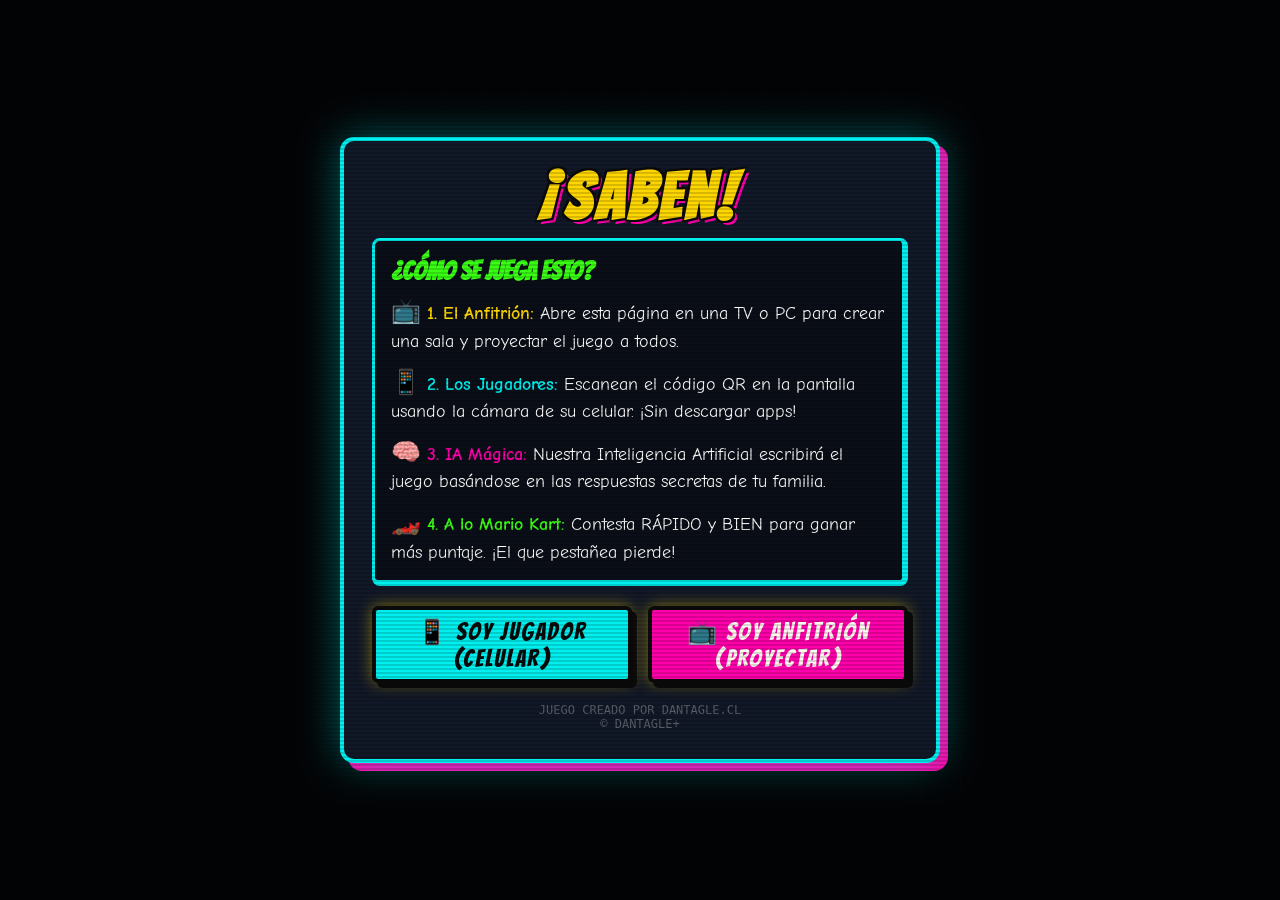
==== commit 16ad6e61: "UX Polish, SEO, Avatars, Mario Kart Ranking" ====
--- a/index.html
+++ b/index.html
@@ -3,8 +3,11 @@
 <head>
   <meta charset="UTF-8">
   <meta name="viewport" content="width=device-width, initial-scale=1.0">
-  <title>¡SABEN.cl! — Panel del Anfitrión</title>
-  <meta name="description" content="SABEN: El juego de trivia personalizado para eventos y reuniones familiares. Proyecta en la TV, juega desde el celular.">
+  <title>¡SABEN.cl! — El Juego de Trivia de Tu Familia</title>
+  <meta name="description" content="SABEN: Un divertido party-game de trivia autogenerado con Inteligencia Artificial. Conecta tu TV como anfitrión y usa tu celular como control.">
+  <meta property="og:title" content="¡SABEN.cl! — Juega en Familia">
+  <meta property="og:description" content="Trivia multijugador masiva. Ingresa a la sala y compite con tu celular en tiempo real.">
+  <meta name="author" content="Dan Tagle">
   <link rel="stylesheet" href="styles.css">
   <style>
     /* ── HOST-SPECIFIC LAYOUT ── */
@@ -196,20 +199,37 @@
 </head>
 <body>
 
-<!-- ENTRY MODAL -->
+<!-- ENTRY MODAL CON TUTORIAL -->
 <div id="host-key-modal">
-  <div class="modal-box">
-    <h2 style="font-size: 2.8rem; margin-bottom: 24px;">🎮 ¿A QUÉ VIENES?</h2>
-    <div style="display:flex; flex-direction:column; gap:16px;">
-      <button class="btn-comic" style="background:var(--cyan); font-size:1.8rem;" onclick="window.location.href='player.html'">
-        📱 SOY JUGADOR (Celu)
+  <div class="modal-box" style="max-width: 600px; padding: 28px;">
+    <h1 class="logo" style="margin-bottom:12px; font-size:4rem; animation:none; transform:none; text-shadow:-2px -2px 0 var(--black), 2px -2px 0 var(--black), -2px 2px 0 var(--black), 2px 2px 0 var(--black), 4px 4px 0 var(--magenta); line-height:0.9;">¡SABEN!</h1>
+    
+    <div class="tutorial-slider" style="text-align:left; background:rgba(0,0,0,0.4); border:3px solid var(--cyan); border-radius:8px; padding:16px; margin-bottom:20px; border-bottom-width:6px; border-right-width:6px;">
+      <h3 style="font-family:'Bangers'; font-size:1.6rem; color:var(--green); margin-bottom:10px;">¿CÓMO SE JUEGA ESTO?</h3>
+      <ul style="font-size:1.1rem; line-height:1.4; list-style:none; display:grid; gap:12px; color:#fff;">
+        <li><span style="font-size:1.5rem">📺</span> <b style="color:var(--yellow)">1. El Anfitrión:</b> Abre esta página en una TV o PC para crear una sala y proyectar el juego a todos.</li>
+        <li><span style="font-size:1.5rem">📱</span> <b style="color:var(--cyan)">2. Los Jugadores:</b> Escanean el código QR en la pantalla usando la cámara de su celular. ¡Sin descargar apps!</li>
+        <li><span style="font-size:1.5rem">🧠</span> <b style="color:var(--magenta)">3. IA Mágica:</b> Nuestra Inteligencia Artificial escribirá el juego basándose en las respuestas secretas de tu familia.</li>
+        <li><span style="font-size:1.5rem">🏎️</span> <b style="color:var(--green)">4. A lo Mario Kart:</b> Contesta RÁPIDO y BIEN para ganar más puntaje. ¡El que pestañea pierde!</li>
+      </ul>
+    </div>
+
+    <div style="display:grid; grid-template-columns:1fr 1fr; gap:16px;">
+      <button class="btn-comic" style="background:var(--cyan); font-size:1.5rem; padding:8px;" onclick="window.location.href='player.html'">
+        📱 SOY JUGADOR (CELULAR)
       </button>
-      <button class="btn-comic" style="background:var(--magenta); color:var(--white); font-size:1.8rem;" onclick="ingresarComoHost(false)">
-        📺 NUEVA PARTIDA (TV)
+      <button class="btn-comic" style="background:var(--magenta); color:var(--white); font-size:1.5rem; padding:8px;" onclick="ingresarComoHost(false)">
+        📺 SOY ANFITRIÓN (PROYECTAR)
       </button>
-      <button class="btn-comic hidden" id="btn-retomar" style="background:var(--yellow); color:var(--black); font-size:1.8rem;" onclick="ingresarComoHost(true)">
-        🔄 RETOMAR SALA (PIN: <span id="saved-pin"></span>)
+    </div>
+    <div style="margin-top:12px;">
+      <button class="btn-comic hidden" id="btn-retomar" style="background:var(--yellow); color:var(--black); font-size:1.4rem; padding:8px;" onclick="ingresarComoHost(true)">
+        🔄 RETOMAR SALA TV (PIN: <span id="saved-pin"></span>)
       </button>
+    </div>
+
+    <div style="margin-top:20px; font-size:0.75rem; font-family:'Press Start 2P', monospace; color:rgba(255,255,255,0.3);">
+      JUEGO CREADO POR DANTAGLE.CL <br>&copy; DANTAGLE+
     </div>
   </div>
 </div>
@@ -305,12 +325,9 @@
         <div class="reveal-jugadores" id="rev-jugadores"></div>
       </div>
 
-      <div style="display:flex; gap:12px; flex-wrap:wrap;">
-        <button class="btn-comic" style="flex:1; min-width:180px;" onclick="siguientePregunta()">
-          ➡️ SIGUIENTE PREGUNTA
-        </button>
-        <button class="btn-comic" style="flex:0; min-width:160px; background:var(--cyan);" onclick="mostrarRanking()">
-          🏆 VER RANKING
+      <div style="display:flex; justify-content:center; margin-top: 10px;">
+        <button class="btn-comic" style="flex:1; max-width:400px;" onclick="siguientePregunta()">
+          ➡️ CONTINUAR
         </button>
       </div>
     </div>
@@ -470,7 +487,7 @@
         tag.style.transform = `rotate(${rot}deg)`;
         tag.style.background = COLORS[i % COLORS.length];
         tag.style.color = i % COLORS.length === 1 ? '#fff' : '#000';
-        tag.textContent = '⭐ ' + p.name;
+        tag.textContent = (p.avatar || '⭐') + ' ' + p.name;
         wall.appendChild(tag);
       });
     }
@@ -622,7 +639,7 @@
   sorted.forEach(r => {
     const chip = document.createElement('div');
     chip.className = 'reveal-chip ' + (r.correct ? 'ok' : 'mal');
-    chip.textContent = (r.correct ? '✅ ' : '❌ ') + r.name + (r.correct ? ` +${r.pts}` : '');
+    chip.textContent = (r.correct ? '✅ ' : '❌ ') + (r.avatar || '') + ' ' + r.name + (r.correct ? ` +${r.pts}` : '');
     cont.appendChild(chip);
   });
 }
@@ -639,7 +656,7 @@
     const medals = ['🥇','🥈','🥉'];
     item.innerHTML = `
       <div class="rank-badge">${medals[i] || (i+1)}</div>
-      <div style="flex:1; font-size:1.5rem;">${p.name}</div>
+      <div style="flex:1; font-size:1.5rem;">${p.avatar || '👀'} ${p.name}</div>
       <div style="font-family:'Press Start 2P',monospace; font-size:0.9rem; color:var(--yellow);">${p.score} pts</div>
     `;
     cont.appendChild(item);
--- a/styles.css
+++ b/styles.css
@@ -163,17 +163,24 @@
 }
 
 .opcion-host {
-  font-family: 'Bangers', cursive;
-  font-size: clamp(1.2rem, 2.5vw, 1.8rem);
+  font-family: 'Comic Neue', cursive;
+  font-weight: 700;
+  font-size: clamp(1.3rem, 2.8vw, 2rem);
+  line-height: 1.2;
   border: 4px solid var(--black);
-  padding: 22px 16px;
-  border-radius: 10px;
-  display: flex;
-  align-items: center;
-  gap: 14px;
+  padding: 22px 18px;
+  border-radius: 12px;
+  display: flex;
+  align-items: center;
+  gap: 16px;
   box-shadow: 5px 5px 0 var(--black);
   animation: slide-in 0.3s ease both;
-  letter-spacing: 1px;
+}
+.opcion-host span {
+  text-shadow: 1px 1px 0 rgba(255,255,255,0.3); /* Mejora lectura */
+}
+.bg-magenta span {
+  text-shadow: 1px 1px 0 rgba(0,0,0,0.4);
 }
 .opcion-host.correcta {
   border-color: var(--green) !important;
@@ -266,12 +273,12 @@
 .pregunta-texto {
   font-family: 'Comic Neue', cursive;
   font-weight: 700;
-  font-size: clamp(1.4rem, 3vw, 2.4rem);
-  line-height: 1.4;
-  background: rgba(0,0,0,0.5);
+  font-size: clamp(1.6rem, 3.5vw, 2.6rem);
+  line-height: 1.3;
+  background: rgba(0,0,0,0.65);
   border: 3px solid var(--yellow);
-  border-radius: 10px;
-  padding: 20px;
+  border-radius: 12px;
+  padding: 24px;
   box-shadow: 0 0 15px rgba(255,215,0,0.2);
 }
 
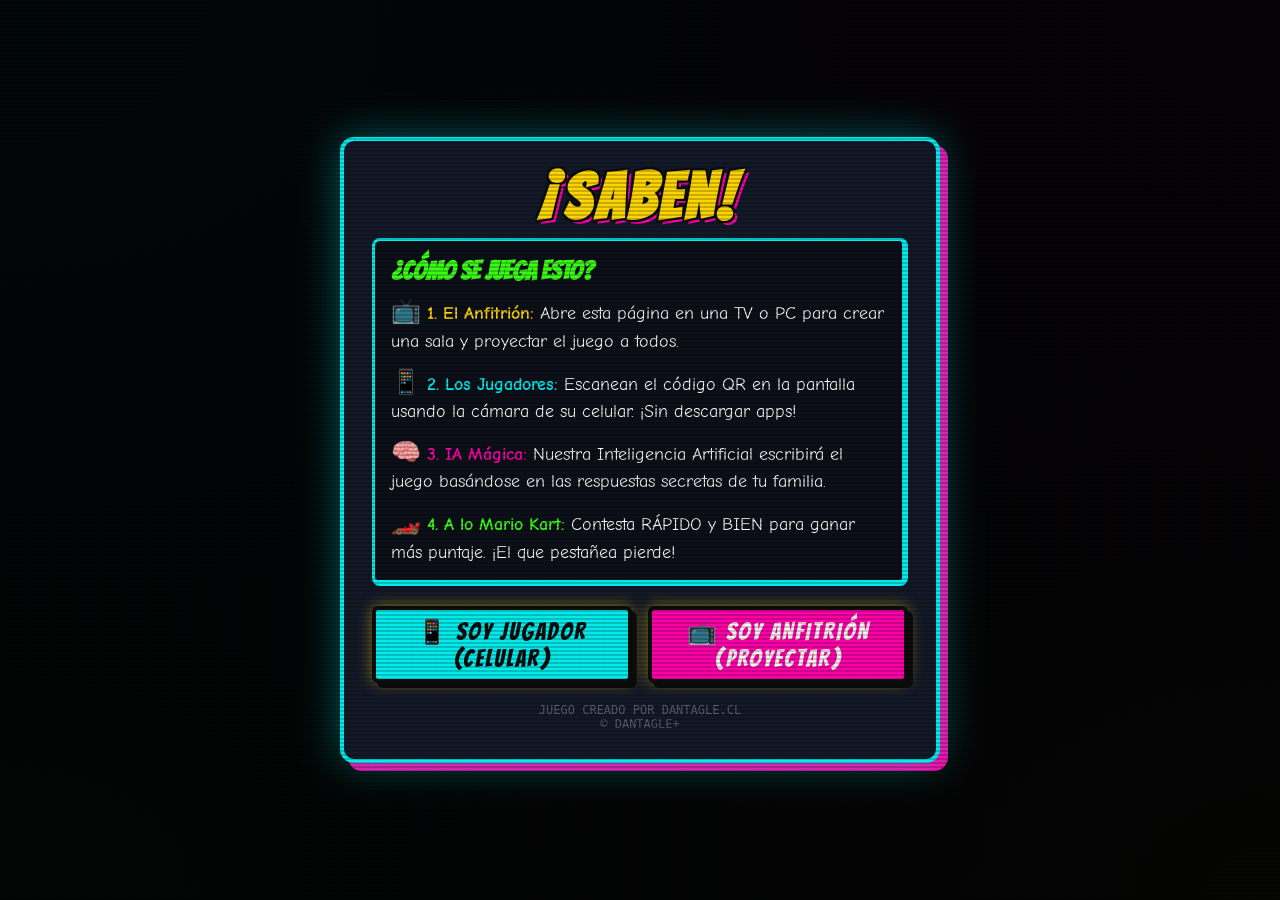
==== commit cae68fc4: "Premium Retro Design Overhaul" ====
--- a/index.html
+++ b/index.html
@@ -163,9 +163,10 @@
     }
     .modal-box h2 {
       font-family: 'Bangers', cursive;
-      font-size: 2.2rem;
+      font-size: 2.5rem;
       color: var(--yellow);
-      margin-bottom: 16px;
+      margin-bottom: 20px;
+      text-shadow: 2px 2px 0 var(--black);
     }
 
     /* ── PROGRESS ── */
@@ -260,12 +261,12 @@
       </div>
 
       <div class="panel panel-yellow">
-        <div style="display:flex; align-items:center; justify-content:space-between; margin-bottom:16px; flex-wrap:wrap; gap:10px;">
-          <h3 style="font-family:'Bangers',cursive; font-size:2rem; margin:0;">
+        <div style="display:flex; align-items:center; justify-content:space-between; margin-bottom:24px; flex-wrap:wrap; gap:16px;">
+          <h3 style="font-family:'Bangers',cursive; font-size:2.8rem; margin:0; color:var(--yellow); text-shadow:3px 3px 0 var(--black);">
             🎮 SALA DE ESPERA
-            <span style="font-size:1.2rem; color:var(--black); background:var(--black); color:var(--yellow); padding:2px 12px; border-radius:20px; margin-left:10px;" id="contador">0</span>
+            <span style="font-size:1.5rem; background:var(--yellow); color:var(--black); padding:4px 16px; border-radius:30px; margin-left:14px; box-shadow:3px 3px 0 var(--black);" id="contador">0</span>
           </h3>
-          <span class="num-pregunta pulse" style="color:var(--black);">ESPERANDO JUGADORES…</span>
+          <span class="num-pregunta pulse" style="color:var(--cyan); font-size:1rem; letter-spacing:3px;">ESPERANDO JUGADORES…</span>
         </div>
         <hr class="comic-hr">
         <div id="lista-jugadores" class="player-wall">
@@ -482,11 +483,14 @@
         }
         const tag = document.createElement('div');
         tag.className = 'player-tag';
-        const rot = (Math.random() * 10) - 5;
+        const rot = (Math.random() * 6) - 3;
         tag.style.setProperty('--rot', `${rot}deg`);
         tag.style.transform = `rotate(${rot}deg)`;
-        tag.style.background = COLORS[i % COLORS.length];
-        tag.style.color = i % COLORS.length === 1 ? '#fff' : '#000';
+        tag.style.background = 'rgba(0,0,0,0.6)';
+        tag.style.borderColor = COLORS[i % COLORS.length];
+        tag.style.color = '#fff';
+        tag.style.fontSize = '1.8rem';
+        tag.style.padding = '10px 24px';
         tag.textContent = (p.avatar || '⭐') + ' ' + p.name;
         wall.appendChild(tag);
       });
--- a/styles.css
+++ b/styles.css
@@ -16,28 +16,23 @@
 
 body {
   font-family: 'Comic Neue', cursive;
-  background-color: var(--dark);
-  background-image:
-    linear-gradient(rgba(0,239,239,0.07) 1px, transparent 1px),
-    linear-gradient(90deg, rgba(0,239,239,0.07) 1px, transparent 1px);
-  background-size: 40px 40px;
+  background-color: #030712;
+  background-image: 
+    radial-gradient(at 0% 0%, rgba(0, 239, 239, 0.15) 0px, transparent 50%),
+    radial-gradient(at 100% 0%, rgba(255, 0, 170, 0.15) 0px, transparent 50%),
+    radial-gradient(at 100% 100%, rgba(255, 215, 0, 0.1) 0px, transparent 50%),
+    radial-gradient(at 0% 100%, rgba(57, 255, 20, 0.1) 0px, transparent 50%);
   color: var(--white);
   min-height: 100vh;
   overflow-x: hidden;
 }
 
-/* ── SCANLINE OVERLAY ─────────────────── */
 body::after {
   content: '';
   position: fixed;
   inset: 0;
-  background: repeating-linear-gradient(
-    0deg,
-    transparent,
-    transparent 2px,
-    rgba(0,0,0,0.15) 2px,
-    rgba(0,0,0,0.15) 4px
-  );
+  background: linear-gradient(rgba(18, 16, 16, 0) 50%, rgba(0, 0, 0, 0.2) 50%), linear-gradient(90deg, rgba(255, 0, 0, 0.03), rgba(0, 255, 0, 0.01), rgba(0, 0, 255, 0.03));
+  background-size: 100% 4px, 3px 100%;
   pointer-events: none;
   z-index: 9999;
 }
@@ -60,24 +55,40 @@
   transform: rotate(-2deg);
 }
 
-/* ── PANELS ───────────────────────────── */
 .panel {
-  background: rgba(255,255,255,0.05);
-  border: 4px solid var(--cyan);
-  border-radius: 12px;
-  padding: 28px;
-  box-shadow: 0 0 20px rgba(0,239,239,0.3), 6px 6px 0 var(--magenta);
+  background: rgba(17, 24, 39, 0.8);
+  backdrop-filter: blur(12px);
+  -webkit-backdrop-filter: blur(12px);
+  border: 3px solid rgba(0, 239, 239, 0.3);
+  border-radius: 16px;
+  padding: 32px;
+  box-shadow: 
+    0 0 30px rgba(0,0,0,0.5),
+    inset 0 0 20px rgba(0, 191, 191, 0.05);
   position: relative;
+  overflow: hidden;
+}
+.panel::before {
+  content: '';
+  position: absolute;
+  top: 0; left: 0; right: 0; height: 1px;
+  background: linear-gradient(90deg, transparent, rgba(0, 239, 239, 0.5), transparent);
 }
 
 .panel-yellow {
-  border-color: var(--yellow);
-  box-shadow: 0 0 20px rgba(255,215,0,0.3), 6px 6px 0 var(--cyan);
+  border-color: rgba(255, 215, 0, 0.4);
+  box-shadow: 0 0 40px rgba(255, 215, 0, 0.1);
+}
+.panel-yellow::before {
+  background: linear-gradient(90deg, transparent, rgba(255, 215, 0, 0.6), transparent);
 }
 
 .panel-magenta {
-  border-color: var(--magenta);
-  box-shadow: 0 0 20px rgba(255,0,170,0.3), 6px 6px 0 var(--yellow);
+  border-color: rgba(255, 0, 170, 0.4);
+  box-shadow: 0 0 40px rgba(255, 0, 170, 0.1);
+}
+.panel-magenta::before {
+  background: linear-gradient(90deg, transparent, rgba(255, 0, 170, 0.6), transparent);
 }
 
 /* ── BOTÓN PRINCIPAL ──────────────────── */
@@ -269,17 +280,20 @@
 }
 .timer-number.urgente { color: var(--red); text-shadow: 0 0 20px var(--red), 3px 3px 0 var(--black); }
 
-/* ── PREGUNTA ─────────────────────────── */
 .pregunta-texto {
   font-family: 'Comic Neue', cursive;
   font-weight: 700;
-  font-size: clamp(1.6rem, 3.5vw, 2.6rem);
-  line-height: 1.3;
-  background: rgba(0,0,0,0.65);
-  border: 3px solid var(--yellow);
-  border-radius: 12px;
-  padding: 24px;
-  box-shadow: 0 0 15px rgba(255,215,0,0.2);
+  font-size: clamp(1.8rem, 4vw, 3rem);
+  line-height: 1.2;
+  background: rgba(17, 24, 39, 0.9);
+  border: 4px solid var(--yellow);
+  border-radius: 20px;
+  padding: 40px;
+  text-align: center;
+  box-shadow: 
+    0 20px 50px rgba(0,0,0,0.5),
+    0 0 30px rgba(255, 215, 0, 0.1);
+  margin-bottom: 20px;
 }
 
 /* ── RESULTADOS / PUNTOS ──────────────── */
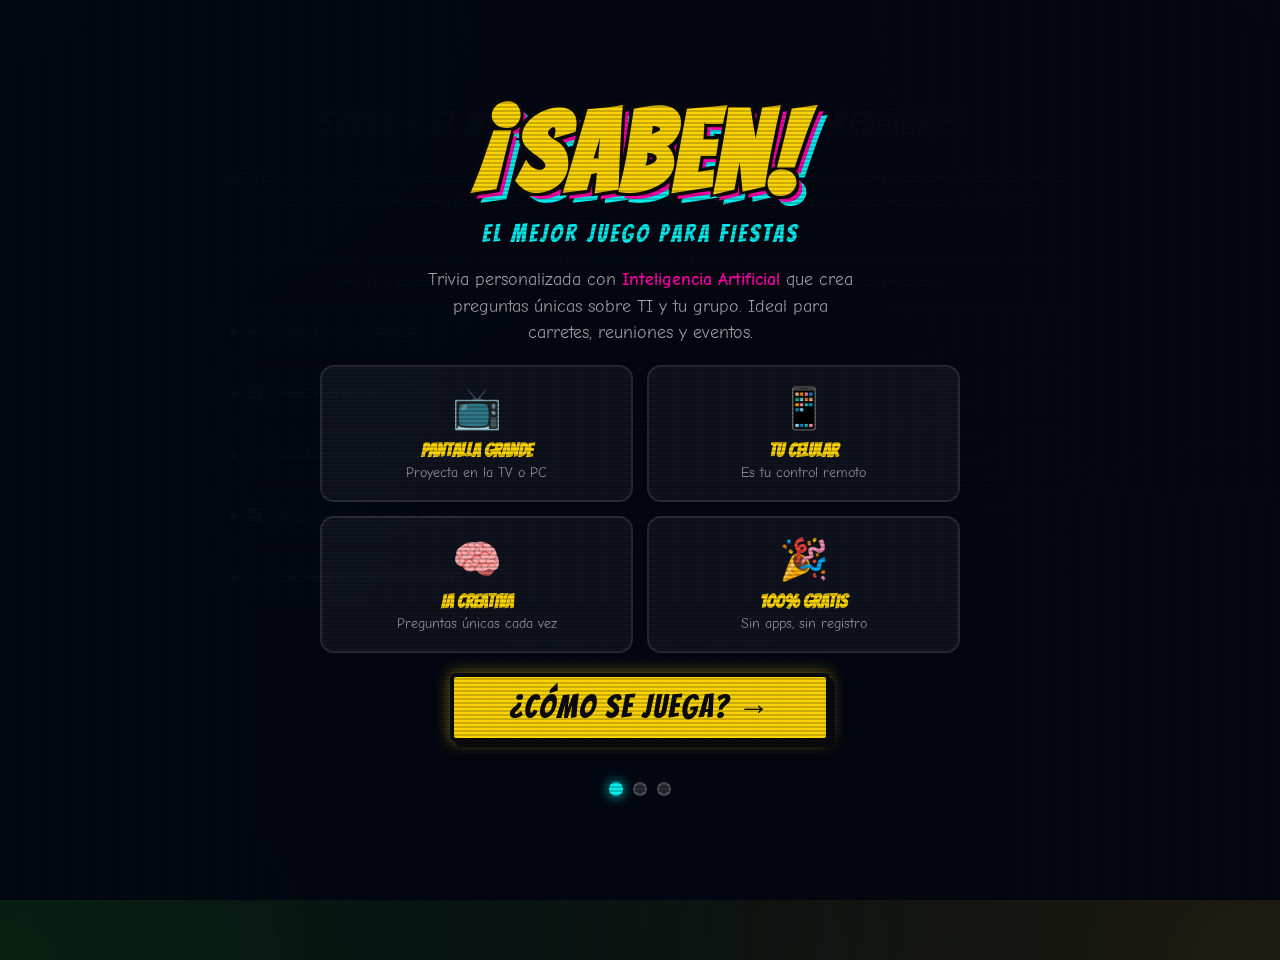
==== commit 3bb2321b: "🎮 Major update: onboarding slides, improved AI, SEO, vote counter fix, nueva ronda - Added 3-slide o" ====
--- a/index.html
+++ b/index.html
@@ -3,12 +3,49 @@
 <head>
   <meta charset="UTF-8">
   <meta name="viewport" content="width=device-width, initial-scale=1.0">
-  <title>¡SABEN.cl! — El Juego de Trivia de Tu Familia</title>
-  <meta name="description" content="SABEN: Un divertido party-game de trivia autogenerado con Inteligencia Artificial. Conecta tu TV como anfitrión y usa tu celular como control.">
-  <meta property="og:title" content="¡SABEN.cl! — Juega en Familia">
-  <meta property="og:description" content="Trivia multijugador masiva. Ingresa a la sala y compite con tu celular en tiempo real.">
+  <title>SABEN.cl — El Mejor Juego para Fiestas, Carretes y Reuniones Familiares | Trivia con IA</title>
+  <meta name="description" content="SABEN es el juego de trivia gratis más divertido para fiestas, carretes y reuniones familiares. Juega desde tu celular tipo Kahoot con preguntas personalizadas con Inteligencia Artificial. ¡Sin descargar nada!">
+  <meta name="keywords" content="saben, juego para fiestas, juego tipo kahoot, trivia familiar, juego de carrete, juego reuniones, trivia personalizada, juego grupal gratis, juego social, party game, saben.cl">
+  <meta property="og:title" content="SABEN.cl — El Mejor Juego para Fiestas y Reuniones">
+  <meta property="og:description" content="Trivia personalizada con IA para grandes grupos. Sin apps. Desde tu celular. ¡Gratis!">
+  <meta property="og:type" content="website">
+  <meta property="og:url" content="https://saben.cl">
+  <meta property="og:site_name" content="SABEN">
+  <meta name="twitter:card" content="summary_large_image">
+  <meta name="twitter:title" content="SABEN.cl — Juego de Trivia para Fiestas">
+  <meta name="twitter:description" content="El mejor juego para fiestas y reuniones. Trivia personalizada con IA. ¡Gratis y sin apps!">
+  <link rel="canonical" href="https://saben.cl">
   <meta name="author" content="Dan Tagle">
+  <meta name="robots" content="index, follow">
   <link rel="stylesheet" href="styles.css">
+
+  <script type="application/ld+json">
+  {
+    "@context": "https://schema.org",
+    "@type": "WebApplication",
+    "name": "SABEN",
+    "url": "https://saben.cl",
+    "description": "Juego de trivia personalizada con Inteligencia Artificial para fiestas, carretes y reuniones familiares. El mejor juego social tipo Kahoot, gratis y sin descargar apps.",
+    "applicationCategory": "GameApplication",
+    "operatingSystem": "Web Browser",
+    "offers": {
+      "@type": "Offer",
+      "price": "0",
+      "priceCurrency": "CLP"
+    },
+    "author": {
+      "@type": "Person",
+      "name": "Dan Tagle",
+      "url": "https://dantagle.cl"
+    },
+    "aggregateRating": {
+      "@type": "AggregateRating",
+      "ratingValue": "4.8",
+      "ratingCount": "150"
+    }
+  }
+  </script>
+
   <style>
     /* ── HOST-SPECIFIC LAYOUT ── */
     #app {
@@ -141,32 +178,96 @@
       gap: 20px;
     }
 
-    /* ── HOST KEY MODAL ── */
-    #host-key-modal {
+    /* ── ONBOARDING ── */
+    #onboarding {
       position: fixed;
       inset: 0;
-      background: rgba(0,0,0,0.85);
+      background: rgba(3, 7, 18, 0.96);
       display: flex;
       align-items: center;
       justify-content: center;
       z-index: 500;
-    }
-    .modal-box {
-      background: var(--dark);
-      border: 4px solid var(--cyan);
+      overflow-y: auto;
+      padding: 20px;
+    }
+    .onboard-container {
+      max-width: 640px;
+      width: 100%;
+      position: relative;
+    }
+    .onboard-slide {
+      display: none;
+      flex-direction: column;
+      align-items: center;
+      gap: 20px;
+      animation: fadeSlide 0.5s ease;
+    }
+    .onboard-slide.active { display: flex; }
+    @keyframes fadeSlide {
+      from { opacity: 0; transform: translateY(30px); }
+      to   { opacity: 1; transform: translateY(0); }
+    }
+    .onboard-dots {
+      display: flex;
+      gap: 10px;
+      justify-content: center;
+      margin-top: 20px;
+    }
+    .onboard-dot {
+      width: 14px;
+      height: 14px;
+      border-radius: 50%;
+      background: rgba(255,255,255,0.15);
+      border: 2px solid rgba(255,255,255,0.2);
+      transition: all 0.3s;
+      cursor: pointer;
+    }
+    .onboard-dot.active {
+      background: var(--cyan);
+      border-color: var(--cyan);
+      box-shadow: 0 0 12px var(--cyan);
+    }
+    .feature-grid {
+      display: grid;
+      grid-template-columns: 1fr 1fr;
+      gap: 14px;
+      width: 100%;
+    }
+    @media (max-width: 500px) {
+      .feature-grid { grid-template-columns: 1fr; }
+    }
+    .feature-card {
+      background: rgba(255,255,255,0.05);
+      border: 2px solid rgba(255,255,255,0.1);
       border-radius: 14px;
-      padding: 36px;
-      max-width: 420px;
-      width: 90%;
-      box-shadow: 0 0 40px rgba(0,239,239,0.4), 8px 8px 0 var(--magenta);
+      padding: 18px;
       text-align: center;
-    }
-    .modal-box h2 {
+      transition: all 0.3s;
+    }
+    .feature-card:hover {
+      border-color: var(--cyan);
+      background: rgba(0,239,239,0.05);
+      transform: translateY(-3px);
+    }
+    .feature-card .icon { font-size: 2.5rem; margin-bottom: 8px; }
+    .feature-card h4 {
       font-family: 'Bangers', cursive;
-      font-size: 2.5rem;
+      font-size: 1.2rem;
       color: var(--yellow);
-      margin-bottom: 20px;
-      text-shadow: 2px 2px 0 var(--black);
+      margin-bottom: 4px;
+    }
+    .feature-card p {
+      font-size: 0.85rem;
+      color: rgba(255,255,255,0.6);
+      line-height: 1.3;
+    }
+    .retomar-section {
+      width: 100%;
+      background: rgba(255,255,255,0.03);
+      border: 2px dashed rgba(255,255,255,0.15);
+      border-radius: 12px;
+      padding: 16px;
+      text-align: center;
     }
 
     /* ── PROGRESS ── */
@@ -196,42 +297,183 @@
                    6px 6px 0 var(--magenta);
       animation: glitch 3s infinite;
     }
+
+    /* ── SEO FOOTER ── */
+    #seo-footer {
+      max-width: 900px;
+      margin: 60px auto 30px;
+      padding: 40px 24px;
+      text-align: center;
+      color: rgba(255,255,255,0.45);
+      font-size: 0.9rem;
+      line-height: 1.6;
+    }
+    #seo-footer h2 {
+      font-family: 'Bangers', cursive;
+      font-size: 2rem;
+      color: rgba(255,255,255,0.25);
+      margin-bottom: 16px;
+      letter-spacing: 2px;
+    }
+    #seo-footer p { margin-bottom: 12px; }
+    #seo-footer details {
+      text-align: left;
+      margin: 8px 0;
+      padding: 10px 16px;
+      background: rgba(255,255,255,0.03);
+      border-radius: 8px;
+      border: 1px solid rgba(255,255,255,0.06);
+    }
+    #seo-footer summary {
+      cursor: pointer;
+      font-weight: 700;
+      color: rgba(255,255,255,0.5);
+      padding: 4px 0;
+    }
+    #seo-footer details p {
+      color: rgba(255,255,255,0.35);
+      font-size: 0.85rem;
+    }
+    .copy-footer {
+      margin-top: 30px;
+      font-size: 0.7rem;
+      font-family: 'Press Start 2P', monospace;
+      color: rgba(255,255,255,0.15);
+    }
   </style>
 </head>
 <body>
 
-<!-- ENTRY MODAL CON TUTORIAL -->
-<div id="host-key-modal">
-  <div class="modal-box" style="max-width: 600px; padding: 28px;">
-    <h1 class="logo" style="margin-bottom:12px; font-size:4rem; animation:none; transform:none; text-shadow:-2px -2px 0 var(--black), 2px -2px 0 var(--black), -2px 2px 0 var(--black), 2px 2px 0 var(--black), 4px 4px 0 var(--magenta); line-height:0.9;">¡SABEN!</h1>
-    
-    <div class="tutorial-slider" style="text-align:left; background:rgba(0,0,0,0.4); border:3px solid var(--cyan); border-radius:8px; padding:16px; margin-bottom:20px; border-bottom-width:6px; border-right-width:6px;">
-      <h3 style="font-family:'Bangers'; font-size:1.6rem; color:var(--green); margin-bottom:10px;">¿CÓMO SE JUEGA ESTO?</h3>
-      <ul style="font-size:1.1rem; line-height:1.4; list-style:none; display:grid; gap:12px; color:#fff;">
-        <li><span style="font-size:1.5rem">📺</span> <b style="color:var(--yellow)">1. El Anfitrión:</b> Abre esta página en una TV o PC para crear una sala y proyectar el juego a todos.</li>
-        <li><span style="font-size:1.5rem">📱</span> <b style="color:var(--cyan)">2. Los Jugadores:</b> Escanean el código QR en la pantalla usando la cámara de su celular. ¡Sin descargar apps!</li>
-        <li><span style="font-size:1.5rem">🧠</span> <b style="color:var(--magenta)">3. IA Mágica:</b> Nuestra Inteligencia Artificial escribirá el juego basándose en las respuestas secretas de tu familia.</li>
-        <li><span style="font-size:1.5rem">🏎️</span> <b style="color:var(--green)">4. A lo Mario Kart:</b> Contesta RÁPIDO y BIEN para ganar más puntaje. ¡El que pestañea pierde!</li>
-      </ul>
+<!-- ══════════════════════════════════════════════ -->
+<!-- ONBOARDING CON SLIDES                         -->
+<!-- ══════════════════════════════════════════════ -->
+<div id="onboarding">
+  <div class="onboard-container">
+
+    <!-- SLIDE 1: BIENVENIDA -->
+    <div class="onboard-slide active" id="slide-1">
+      <h1 class="logo" style="margin-bottom:0; font-size:clamp(4rem,12vw,7rem); animation:none; transform:none; text-shadow:-3px -3px 0 var(--black), 3px -3px 0 var(--black), -3px 3px 0 var(--black), 3px 3px 0 var(--black), 6px 6px 0 var(--magenta), 10px 10px 0 var(--cyan); line-height:0.9;">¡SABEN!</h1>
+      <p style="font-family:'Bangers',cursive; font-size:1.5rem; color:var(--cyan); letter-spacing:3px; margin-top:-4px;">EL MEJOR JUEGO PARA FIESTAS</p>
+      <p style="font-size:1.1rem; color:rgba(255,255,255,0.65); max-width:440px; text-align:center; line-height:1.5;">
+        Trivia personalizada con <strong style="color:var(--magenta);">Inteligencia Artificial</strong> que crea preguntas únicas sobre TI y tu grupo. Ideal para carretes, reuniones y eventos.
+      </p>
+
+      <div class="feature-grid">
+        <div class="feature-card">
+          <div class="icon">📺</div>
+          <h4>Pantalla Grande</h4>
+          <p>Proyecta en la TV o PC</p>
+        </div>
+        <div class="feature-card">
+          <div class="icon">📱</div>
+          <h4>Tu Celular</h4>
+          <p>Es tu control remoto</p>
+        </div>
+        <div class="feature-card">
+          <div class="icon">🧠</div>
+          <h4>IA Creativa</h4>
+          <p>Preguntas únicas cada vez</p>
+        </div>
+        <div class="feature-card">
+          <div class="icon">🎉</div>
+          <h4>100% Gratis</h4>
+          <p>Sin apps, sin registro</p>
+        </div>
+      </div>
+
+      <button class="btn-comic" style="max-width:380px; font-size:2rem;" onclick="goSlide(2)">
+        ¿CÓMO SE JUEGA? →
+      </button>
+      <div class="onboard-dots">
+        <div class="onboard-dot active" onclick="goSlide(1)"></div>
+        <div class="onboard-dot" onclick="goSlide(2)"></div>
+        <div class="onboard-dot" onclick="goSlide(3)"></div>
+      </div>
     </div>
 
-    <div style="display:grid; grid-template-columns:1fr 1fr; gap:16px;">
-      <button class="btn-comic" style="background:var(--cyan); font-size:1.5rem; padding:8px;" onclick="window.location.href='player.html'">
-        📱 SOY JUGADOR (CELULAR)
-      </button>
-      <button class="btn-comic" style="background:var(--magenta); color:var(--white); font-size:1.5rem; padding:8px;" onclick="ingresarComoHost(false)">
-        📺 SOY ANFITRIÓN (PROYECTAR)
-      </button>
+    <!-- SLIDE 2: CÓMO FUNCIONA -->
+    <div class="onboard-slide" id="slide-2">
+      <h2 style="font-family:'Bangers',cursive; font-size:2.5rem; color:var(--yellow); text-shadow:3px 3px 0 var(--black);">¿CÓMO FUNCIONA?</h2>
+
+      <div style="width:100%; display:grid; gap:16px;">
+        <div style="display:flex; align-items:flex-start; gap:14px; background:rgba(0,239,239,0.08); border:2px solid rgba(0,239,239,0.2); border-radius:12px; padding:16px;">
+          <span style="font-size:2rem; flex-shrink:0;">1️⃣</span>
+          <div>
+            <div style="font-family:'Bangers',cursive; font-size:1.3rem; color:var(--cyan);">EL ANFITRIÓN CREA LA SALA</div>
+            <div style="font-size:0.9rem; color:rgba(255,255,255,0.6);">Abre esta web en un PC o TV. Se genera un PIN y un código QR.</div>
+          </div>
+        </div>
+        <div style="display:flex; align-items:flex-start; gap:14px; background:rgba(255,0,170,0.08); border:2px solid rgba(255,0,170,0.2); border-radius:12px; padding:16px;">
+          <span style="font-size:2rem; flex-shrink:0;">2️⃣</span>
+          <div>
+            <div style="font-family:'Bangers',cursive; font-size:1.3rem; color:var(--magenta);">LOS JUGADORES ESCANEAN EL QR</div>
+            <div style="font-size:0.9rem; color:rgba(255,255,255,0.6);">Entran desde sus celulares y responden una encuesta divertida sobre ellos mismos. 🧟 ¡Incluye preguntas locas!</div>
+          </div>
+        </div>
+        <div style="display:flex; align-items:flex-start; gap:14px; background:rgba(255,215,0,0.08); border:2px solid rgba(255,215,0,0.2); border-radius:12px; padding:16px;">
+          <span style="font-size:2rem; flex-shrink:0;">3️⃣</span>
+          <div>
+            <div style="font-family:'Bangers',cursive; font-size:1.3rem; color:var(--yellow);">LA IA CREA LAS PREGUNTAS</div>
+            <div style="font-size:0.9rem; color:rgba(255,255,255,0.6);">Con las respuestas de todos, la IA genera preguntas hilarantes tipo "¿Quién dijo que...?" o "Si fuera zombie..."</div>
+          </div>
+        </div>
+        <div style="display:flex; align-items:flex-start; gap:14px; background:rgba(57,255,20,0.08); border:2px solid rgba(57,255,20,0.2); border-radius:12px; padding:16px;">
+          <span style="font-size:2rem; flex-shrink:0;">4️⃣</span>
+          <div>
+            <div style="font-family:'Bangers',cursive; font-size:1.3rem; color:var(--green);">¡A JUGAR!</div>
+            <div style="font-size:0.9rem; color:rgba(255,255,255,0.6);">Responde rápido y bien desde tu celular. Más velocidad = más puntos. ¡Gana quien sepa más de su grupo!</div>
+          </div>
+        </div>
+      </div>
+
+      <div style="display:flex; gap:12px; width:100%; max-width:400px;">
+        <button class="btn-comic" style="background:rgba(255,255,255,0.1); color:var(--white); border-color:rgba(255,255,255,0.3); box-shadow:none; flex:0 0 auto; padding:8px 20px; font-size:1.4rem;" onclick="goSlide(1)">←</button>
+        <button class="btn-comic" style="flex:1; font-size:1.8rem;" onclick="goSlide(3)">¡VAMOS! →</button>
+      </div>
+      <div class="onboard-dots">
+        <div class="onboard-dot" onclick="goSlide(1)"></div>
+        <div class="onboard-dot active" onclick="goSlide(2)"></div>
+        <div class="onboard-dot" onclick="goSlide(3)"></div>
+      </div>
     </div>
-    <div style="margin-top:12px;">
-      <button class="btn-comic hidden" id="btn-retomar" style="background:var(--yellow); color:var(--black); font-size:1.4rem; padding:8px;" onclick="ingresarComoHost(true)">
-        🔄 RETOMAR SALA TV (PIN: <span id="saved-pin"></span>)
-      </button>
+
+    <!-- SLIDE 3: ELEGIR ROL -->
+    <div class="onboard-slide" id="slide-3">
+      <h1 class="logo" style="font-size:3.5rem; animation:none; transform:none; text-shadow:-2px -2px 0 var(--black), 2px -2px 0 var(--black), -2px 2px 0 var(--black), 2px 2px 0 var(--black), 4px 4px 0 var(--magenta); line-height:0.9;">¡SABEN!</h1>
+      <p style="font-family:'Bangers',cursive; font-size:1.6rem; color:var(--cyan); letter-spacing:2px;">ELIGE TU ROL</p>
+
+      <div style="display:grid; grid-template-columns:1fr 1fr; gap:16px; width:100%; max-width:460px;">
+        <button class="btn-comic" id="btn-host" style="background:var(--magenta); color:var(--white); font-size:1.4rem; padding:12px 8px;" onclick="crearSalaHost()">
+          📺 SOY ANFITRIÓN<br><span style="font-size:0.9rem; opacity:0.8;">(TV / PC)</span>
+        </button>
+        <button class="btn-comic" style="background:var(--cyan); font-size:1.4rem; padding:12px 8px;" onclick="window.location.href='player.html'">
+          📱 SOY JUGADOR<br><span style="font-size:0.9rem; opacity:0.8;">(CELULAR)</span>
+        </button>
+      </div>
+
+      <!-- Retomar sala -->
+      <div class="retomar-section" id="retomar-section">
+        <p style="font-family:'Bangers',cursive; font-size:1.1rem; color:rgba(255,255,255,0.5); margin-bottom:10px;">── ¿Ya tienes una sala? ──</p>
+        <div style="display:flex; gap:10px; max-width:340px; margin:0 auto;">
+          <input type="text" id="retomar-pin" placeholder="PIN de la sala" maxlength="4" style="flex:1; text-align:center; font-size:1.3rem; margin-bottom:0;">
+          <button class="btn-comic" style="width:auto; padding:8px 20px; font-size:1.3rem; background:var(--yellow);" onclick="retomarSala()">🔄 RETOMAR</button>
+        </div>
+      </div>
+
+      <div style="display:flex; gap:12px; max-width:200px;">
+        <button class="btn-comic" style="background:rgba(255,255,255,0.1); color:var(--white); border-color:rgba(255,255,255,0.3); box-shadow:none; padding:8px 20px; font-size:1.2rem;" onclick="goSlide(2)">← VOLVER</button>
+      </div>
+      <div class="onboard-dots">
+        <div class="onboard-dot" onclick="goSlide(1)"></div>
+        <div class="onboard-dot" onclick="goSlide(2)"></div>
+        <div class="onboard-dot active" onclick="goSlide(3)"></div>
+      </div>
+
+      <div style="margin-top:10px; font-size:0.7rem; font-family:'Press Start 2P', monospace; color:rgba(255,255,255,0.15);">
+        JUEGO CREADO POR DANTAGLE.CL &copy; DANTAGLE+
+      </div>
     </div>
 
-    <div style="margin-top:20px; font-size:0.75rem; font-family:'Press Start 2P', monospace; color:rgba(255,255,255,0.3);">
-      JUEGO CREADO POR DANTAGLE.CL <br>&copy; DANTAGLE+
-    </div>
   </div>
 </div>
 
@@ -255,7 +497,7 @@
     <div id="view-lobby">
       <div class="panel qr-box">
         <h3 style="font-family:'Bangers',cursive; font-size:1.8rem; margin-bottom:14px; color:var(--cyan);">📱 ESCANEA PARA JUGAR</h3>
-        <img id="qr-img" src="" alt="QR para unirse">
+        <img id="qr-img" src="" alt="QR para unirse a la sala de trivia SABEN">
         <div class="url-badge" id="host-pin-display">PIN: ????</div>
         <p style="margin-top:14px; font-size:1rem; color:rgba(255,255,255,0.6);">entra a saben.cl e ingresa el PIN</p>
       </div>
@@ -354,13 +596,60 @@
       <div class="podio" id="podio"></div>
       <hr class="comic-hr">
       <div id="end-ranking-lista"></div>
-      <button class="btn-comic" style="background:var(--magenta); color:var(--white); margin-top:24px;" onclick="resetearSala()">
-        🔁 JUGAR DE NUEVO
-      </button>
+      <div style="display:flex; gap:16px; flex-wrap:wrap; margin-top:24px;">
+        <button class="btn-comic btn-start" style="flex:1; min-width:200px;" onclick="regenerarRonda()">
+          🔄 NUEVA RONDA (mismos jugadores)
+        </button>
+        <button class="btn-comic" style="background:var(--magenta); color:var(--white); flex:1; min-width:200px;" onclick="resetearSala()">
+          🔁 REINICIAR TODO
+        </button>
+      </div>
     </div>
 
   </div><!-- /host-main -->
 </div><!-- /app -->
+
+<!-- ══════════════════════════════════════════════ -->
+<!-- SEO CONTENT (visible, indexable)              -->
+<!-- ══════════════════════════════════════════════ -->
+<footer id="seo-footer">
+  <h2>SABEN — El Mejor Juego para Fiestas y Reuniones</h2>
+  <p>
+    <strong>SABEN.cl</strong> es un juego de trivia personalizada con Inteligencia Artificial, diseñado para fiestas, carretes, reuniones familiares, juntas de amigos y eventos sociales. Funciona como Kahoot pero con preguntas generadas automáticamente a partir de las respuestas de los propios jugadores. ¡Cada partida es única!
+  </p>
+  <p>
+    No necesitas descargar ninguna app. Solo entra a <strong>saben.cl</strong> desde cualquier dispositivo con navegador web. El anfitrión proyecta el juego en una TV o pantalla grande, y cada jugador usa su celular como control para responder las preguntas.
+  </p>
+
+  <details>
+    <summary>🎮 ¿Cómo funciona SABEN?</summary>
+    <p>El anfitrión crea una sala y obtiene un PIN único de 4 dígitos. Los jugadores escanean el QR o ingresan el PIN en saben.cl/player.html. Cada jugador responde 10 preguntas divertidas sobre sí mismo (desde su comida favorita hasta situaciones de apocalipsis zombie). Con esas respuestas, la IA genera preguntas de trivia tipo "¿Quién quiere ser millonario?" con 4 opciones. ¡Gana el que adivine más respuestas correctas sobre los demás jugadores!</p>
+  </details>
+
+  <details>
+    <summary>🆓 ¿SABEN es gratis?</summary>
+    <p>¡Sí! SABEN.cl es 100% gratis, sin registro, sin publicidad invasiva y sin necesidad de descargar aplicaciones. Funciona directamente desde el navegador web de tu celular, tablet o computador.</p>
+  </details>
+
+  <details>
+    <summary>👥 ¿Cuántas personas pueden jugar?</summary>
+    <p>Desde 2 hasta cientos de jugadores simultáneamente. Cada grupo tiene su propia sala privada con un PIN único. Pueden estar jugando miles de personas en diferentes salas al mismo tiempo sin interferir entre sí.</p>
+  </details>
+
+  <details>
+    <summary>🔄 ¿Se pueden jugar varias rondas?</summary>
+    <p>¡Sí! Al terminar una partida, el anfitrión puede iniciar una "Nueva Ronda" que genera preguntas completamente nuevas usando las mismas respuestas de los jugadores. La IA siempre crea preguntas diferentes, así que nunca se repiten.</p>
+  </details>
+
+  <details>
+    <summary>📱 ¿Funciona en cualquier celular?</summary>
+    <p>Sí, funciona en cualquier dispositivo con navegador web: iPhone, Android, tablets, computadores. No necesitas descargar nada. Solo entra a saben.cl y listo.</p>
+  </details>
+
+  <div class="copy-footer">
+    JUEGO CREADO POR DANTAGLE.CL &copy; DANTAGLE+
+  </div>
+</footer>
 
 <script>
 let ROOM_ID = '';
@@ -377,35 +666,84 @@
 const ICONS_BTN = ['🔷','❤️','⚡','🌿'];
 const COLORS = ['#00EFEF','#FF00AA','#FFD700','#39FF14'];
 
-// ── INICIALIZAR LOBBY ─────────────────────────────────────────────
+// ── ONBOARDING ────────────────────────────────────────────────────
 window.onload = () => {
+  // Si hay PIN guardado, pre-rellenar el campo de retomar
   const savedRoom = localStorage.getItem('SABEN_ROOM_ID');
   if (savedRoom) {
-    document.getElementById('btn-retomar').classList.remove('hidden');
-    document.getElementById('saved-pin').textContent = savedRoom;
+    document.getElementById('retomar-pin').value = savedRoom;
   }
 };
 
-// ── MODAL INGRESO ─────────────────────────────────────────────────
-function ingresarComoHost(retomar) {
-  HOST_KEY = 'SABEN2025'; // <-- Crucial: evita el error "Clave incorrecta"
-  
-  if (retomar) {
-    ROOM_ID = localStorage.getItem('SABEN_ROOM_ID');
-  } else {
-    // Generar PIN nuevo de 4 dígitos
+function goSlide(num) {
+  for (let i = 1; i <= 3; i++) {
+    const slide = document.getElementById('slide-' + i);
+    if (slide) slide.classList.toggle('active', i === num);
+  }
+  // Actualizar dots en todos los slides
+  document.querySelectorAll('.onboard-dots').forEach(dotsContainer => {
+    const dots = dotsContainer.querySelectorAll('.onboard-dot');
+    dots.forEach((d, i) => d.classList.toggle('active', i === num - 1));
+  });
+}
+
+// ── CREAR SALA (ANFITRIÓN) ────────────────────────────────────────
+async function crearSalaHost() {
+  const btn = document.getElementById('btn-host');
+  btn.textContent = '⏳ CREANDO SALA...';
+  btn.disabled = true;
+  HOST_KEY = 'SABEN2025';
+
+  try {
+    const res = await fetch('/api/create', {
+      method: 'POST',
+      headers: { 'Content-Type': 'application/json' },
+      body: JSON.stringify({ hostKey: HOST_KEY }),
+    });
+    const data = await res.json();
+
+    if (data.success && data.pin) {
+      ROOM_ID = data.pin;
+      localStorage.setItem('SABEN_ROOM_ID', ROOM_ID);
+      entrarComoHost();
+    } else {
+      btn.textContent = '❌ Error: ' + (data.error || 'intenta de nuevo');
+      btn.disabled = false;
+      setTimeout(() => {
+        btn.innerHTML = '📺 SOY ANFITRIÓN<br><span style="font-size:0.9rem; opacity:0.8;">(TV / PC)</span>';
+        btn.disabled = false;
+      }, 3000);
+    }
+  } catch (e) {
+    // Fallback: generar PIN localmente si la API no funciona
     ROOM_ID = Math.floor(1000 + Math.random() * 9000).toString();
     localStorage.setItem('SABEN_ROOM_ID', ROOM_ID);
-  }
-  
+    entrarComoHost();
+  }
+}
+
+function retomarSala() {
+  const pin = document.getElementById('retomar-pin').value.trim();
+  if (!pin || pin.length < 4) {
+    document.getElementById('retomar-pin').style.borderColor = 'var(--red)';
+    setTimeout(() => { document.getElementById('retomar-pin').style.borderColor = ''; }, 2000);
+    return;
+  }
+  HOST_KEY = 'SABEN2025';
+  ROOM_ID = pin;
+  localStorage.setItem('SABEN_ROOM_ID', ROOM_ID);
+  entrarComoHost();
+}
+
+function entrarComoHost() {
   // Mostrar PIN en el panel
   document.getElementById('host-pin-display').textContent = 'PIN: ' + ROOM_ID;
-  
+
   // Actualizar imagen del QR
   const qrUrl = `${window.location.origin}/player.html?pin=${ROOM_ID}`;
   document.getElementById('qr-img').src = `https://api.qrserver.com/v1/create-qr-code/?size=300x300&color=00EFEF&bgcolor=111827&data=${encodeURIComponent(qrUrl)}`;
 
-  document.getElementById('host-key-modal').style.display = 'none';
+  document.getElementById('onboarding').style.display = 'none';
   document.getElementById('app').style.display = 'flex';
   startPolling();
 }
@@ -562,12 +900,11 @@
     startTimer(q.timeLimit || 15, q.startedAt || Date.now());
   }
 
-  // Votos (siempre actualizar)
-  const answered = (data.players || []).filter((_, i) => {
-    // No tenemos dato individual desde host, contar desde reveals en reveal state
-    return false;
-  }).length;
-  document.getElementById('votos-total').textContent = (data.players || []).length;
+  // Votos en tiempo real (CORREGIDO)
+  const voteCount = data.voteCount || 0;
+  const totalPlayers = (data.players || []).length;
+  document.getElementById('votos-count').textContent = voteCount;
+  document.getElementById('votos-total').textContent = totalPlayers;
 }
 
 function renderPills(current, total) {
@@ -725,6 +1062,15 @@
   await hostAction('next');
 }
 
+async function regenerarRonda() {
+  if (!confirm('¿Iniciar nueva ronda? Los puntajes se reiniciarán pero los jugadores siguen.')) return;
+  clearTimer();
+  currentQ = null;
+  lastState = '';
+  lastPlayerCount = -1;
+  await hostAction('regenerate');
+}
+
 async function hostAction(action) {
   try {
     await fetch('/api/next', {
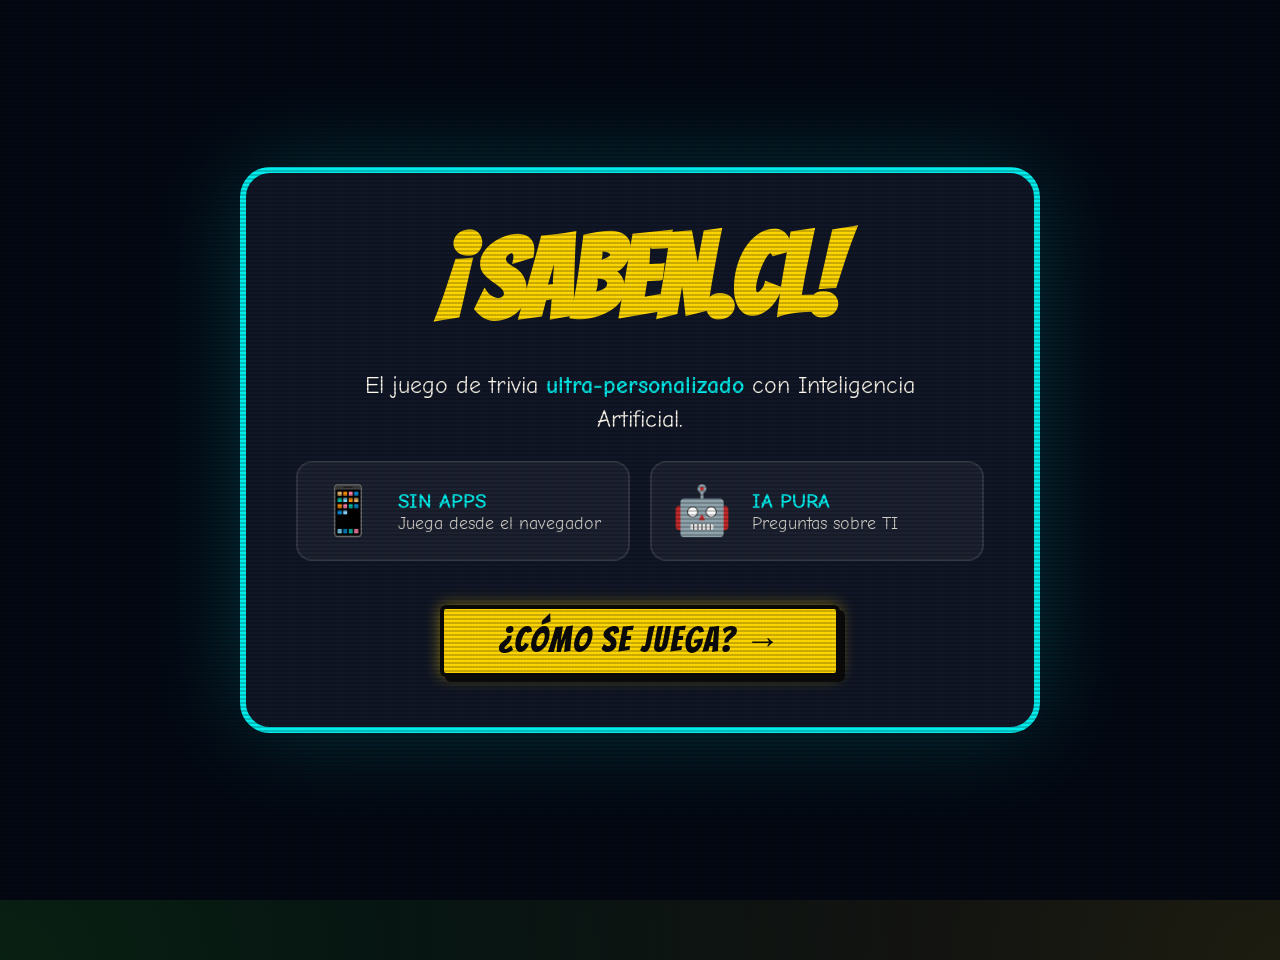
==== commit 18cd705a: "🚀 UX & Performance Fix: - Improved landing page legibility (larger fonts, simplified steps) - Remove" ====
--- a/index.html
+++ b/index.html
@@ -66,34 +66,23 @@
       gap: 14px;
     }
 
-    .host-main {
-      flex: 1;
-      display: grid;
-      gap: 24px;
-    }
-
     /* ── LOBBY ── */
     #view-lobby {
       display: grid;
-      grid-template-columns: 350px 1fr;
-      gap: 24px;
+      grid-template-columns: 400px 1fr;
+      gap: 30px;
       align-items: start;
     }
-    @media (max-width: 800px) {
+    @media (max-width: 900px) {
       #view-lobby { grid-template-columns: 1fr; }
     }
 
-    .qr-box {
-      text-align: center;
-    }
     .qr-box img {
-      width: 240px;
+      width: 280px;
       border: 8px solid var(--cyan);
       border-radius: 12px;
-      box-shadow: 0 0 30px rgba(0,239,239,0.5), 8px 8px 0 var(--magenta);
-      transition: transform 0.3s;
-    }
-    .qr-box img:hover { transform: rotate(3deg) scale(1.04); }
+      box-shadow: 0 0 40px rgba(0,239,239,0.3);
+    }
 
     .url-badge {
       display: inline-block;
@@ -101,88 +90,19 @@
       background: var(--yellow);
       color: var(--black);
       border: 4px solid var(--black);
-      border-radius: 8px;
-      padding: 8px 18px;
+      border-radius: 12px;
+      padding: 12px 24px;
       font-family: 'Bangers', cursive;
-      font-size: 1.5rem;
-      letter-spacing: 1px;
-      box-shadow: 4px 4px 0 var(--cyan);
-    }
-
-    .player-wall {
-      display: flex;
-      flex-wrap: wrap;
-      gap: 12px;
-      align-content: flex-start;
-      min-height: 220px;
-    }
-
-    /* ── PREGUNTA (host) ── */
-    #view-question {
-      display: flex;
-      flex-direction: column;
-      gap: 20px;
-    }
-
-    .question-header {
-      display: flex;
-      align-items: center;
-      justify-content: space-between;
-      flex-wrap: wrap;
-      gap: 12px;
-    }
-
-    .votos-counter {
-      font-family: 'Press Start 2P', monospace;
-      font-size: 1rem;
-      color: var(--cyan);
-    }
-
-    /* ── REVEAL ── */
-    #view-reveal {
-      display: flex;
-      flex-direction: column;
-      gap: 20px;
-    }
-
-    .reveal-opciones {
-      display: grid;
-      grid-template-columns: 1fr 1fr;
-      gap: 14px;
-    }
-
-    .reveal-jugadores {
-      display: flex;
-      flex-wrap: wrap;
-      gap: 10px;
-      justify-content: center;
-      margin-top: 10px;
-    }
-
-    .reveal-chip {
-      font-family: 'Bangers', cursive;
-      font-size: 1.3rem;
-      padding: 6px 16px;
-      border-radius: 6px;
-      border: 3px solid var(--black);
-      animation: pop-in 0.3s both;
-      letter-spacing: 1px;
-    }
-    .reveal-chip.ok  { background: var(--green);   color: var(--black); }
-    .reveal-chip.mal { background: var(--red);     color: var(--white); }
-
-    /* ── RANKING / END ── */
-    #view-ranking, #view-end {
-      display: flex;
-      flex-direction: column;
-      gap: 20px;
-    }
-
-    /* ── ONBOARDING ── */
+      font-size: 2.2rem;
+      letter-spacing: 2px;
+      box-shadow: 6px 6px 0 var(--black);
+    }
+
+    /* ── ONBOARDING MEJORADO ── */
     #onboarding {
       position: fixed;
       inset: 0;
-      background: rgba(3, 7, 18, 0.96);
+      background: #030712;
       display: flex;
       align-items: center;
       justify-content: center;
@@ -191,84 +111,64 @@
       padding: 20px;
     }
     .onboard-container {
-      max-width: 640px;
+      max-width: 800px;
       width: 100%;
-      position: relative;
+      background: rgba(17, 24, 39, 0.95);
+      border: 6px solid var(--cyan);
+      border-radius: 30px;
+      padding: 50px;
+      box-shadow: 0 0 100px rgba(0,239,239,0.2);
     }
     .onboard-slide {
       display: none;
       flex-direction: column;
       align-items: center;
+      gap: 24px;
+      animation: fadeIn 0.4s ease;
+    }
+    .onboard-slide.active { display: flex; }
+    
+    .onboard-title {
+      font-family: 'Bangers', cursive;
+      font-size: 4rem;
+      color: var(--yellow);
+      text-align: center;
+      line-height: 1;
+      margin-bottom: 10px;
+    }
+    .onboard-text {
+      font-size: 1.5rem;
+      color: var(--white);
+      text-align: center;
+      max-width: 600px;
+      line-height: 1.4;
+    }
+
+    .step-simple {
+      display: flex;
+      align-items: center;
       gap: 20px;
-      animation: fadeSlide 0.5s ease;
-    }
-    .onboard-slide.active { display: flex; }
-    @keyframes fadeSlide {
-      from { opacity: 0; transform: translateY(30px); }
-      to   { opacity: 1; transform: translateY(0); }
-    }
-    .onboard-dots {
+      background: rgba(255,255,255,0.05);
+      padding: 20px;
+      border-radius: 16px;
+      width: 100%;
+      border: 2px solid rgba(255,255,255,0.1);
+    }
+    .step-num {
+      background: var(--magenta);
+      color: white;
+      width: 50px;
+      height: 50px;
+      border-radius: 50%;
       display: flex;
-      gap: 10px;
+      align-items: center;
       justify-content: center;
-      margin-top: 20px;
-    }
-    .onboard-dot {
-      width: 14px;
-      height: 14px;
-      border-radius: 50%;
-      background: rgba(255,255,255,0.15);
-      border: 2px solid rgba(255,255,255,0.2);
-      transition: all 0.3s;
-      cursor: pointer;
-    }
-    .onboard-dot.active {
-      background: var(--cyan);
-      border-color: var(--cyan);
-      box-shadow: 0 0 12px var(--cyan);
-    }
-    .feature-grid {
-      display: grid;
-      grid-template-columns: 1fr 1fr;
-      gap: 14px;
-      width: 100%;
-    }
-    @media (max-width: 500px) {
-      .feature-grid { grid-template-columns: 1fr; }
-    }
-    .feature-card {
-      background: rgba(255,255,255,0.05);
-      border: 2px solid rgba(255,255,255,0.1);
-      border-radius: 14px;
-      padding: 18px;
-      text-align: center;
-      transition: all 0.3s;
-    }
-    .feature-card:hover {
-      border-color: var(--cyan);
-      background: rgba(0,239,239,0.05);
-      transform: translateY(-3px);
-    }
-    .feature-card .icon { font-size: 2.5rem; margin-bottom: 8px; }
-    .feature-card h4 {
       font-family: 'Bangers', cursive;
-      font-size: 1.2rem;
-      color: var(--yellow);
-      margin-bottom: 4px;
-    }
-    .feature-card p {
-      font-size: 0.85rem;
-      color: rgba(255,255,255,0.6);
-      line-height: 1.3;
-    }
-    .retomar-section {
-      width: 100%;
-      background: rgba(255,255,255,0.03);
-      border: 2px dashed rgba(255,255,255,0.15);
-      border-radius: 12px;
-      padding: 16px;
-      text-align: center;
-    }
+      font-size: 2rem;
+      flex-shrink: 0;
+    }
+    .step-content b { color: var(--cyan); font-size: 1.3rem; }
+    .step-content p { font-size: 1.1rem; opacity: 0.8; }
 
     /* ── PROGRESS ── */
     .progress-pills {
@@ -352,126 +252,73 @@
 
     <!-- SLIDE 1: BIENVENIDA -->
     <div class="onboard-slide active" id="slide-1">
-      <h1 class="logo" style="margin-bottom:0; font-size:clamp(4rem,12vw,7rem); animation:none; transform:none; text-shadow:-3px -3px 0 var(--black), 3px -3px 0 var(--black), -3px 3px 0 var(--black), 3px 3px 0 var(--black), 6px 6px 0 var(--magenta), 10px 10px 0 var(--cyan); line-height:0.9;">¡SABEN!</h1>
-      <p style="font-family:'Bangers',cursive; font-size:1.5rem; color:var(--cyan); letter-spacing:3px; margin-top:-4px;">EL MEJOR JUEGO PARA FIESTAS</p>
-      <p style="font-size:1.1rem; color:rgba(255,255,255,0.65); max-width:440px; text-align:center; line-height:1.5;">
-        Trivia personalizada con <strong style="color:var(--magenta);">Inteligencia Artificial</strong> que crea preguntas únicas sobre TI y tu grupo. Ideal para carretes, reuniones y eventos.
+      <h1 class="onboard-title" style="font-size: clamp(4rem, 10vw, 7rem); transform: rotate(-1deg);">¡SABEN.cl!</h1>
+      <p class="onboard-text">
+        El juego de trivia <b style="color:var(--cyan)">ultra-personalizado</b> con Inteligencia Artificial.
       </p>
-
-      <div class="feature-grid">
-        <div class="feature-card">
-          <div class="icon">📺</div>
-          <h4>Pantalla Grande</h4>
-          <p>Proyecta en la TV o PC</p>
-        </div>
-        <div class="feature-card">
-          <div class="icon">📱</div>
-          <h4>Tu Celular</h4>
-          <p>Es tu control remoto</p>
-        </div>
-        <div class="feature-card">
-          <div class="icon">🧠</div>
-          <h4>IA Creativa</h4>
-          <p>Preguntas únicas cada vez</p>
-        </div>
-        <div class="feature-card">
-          <div class="icon">🎉</div>
-          <h4>100% Gratis</h4>
-          <p>Sin apps, sin registro</p>
-        </div>
-      </div>
-
-      <button class="btn-comic" style="max-width:380px; font-size:2rem;" onclick="goSlide(2)">
+      
+      <div style="display:grid; grid-template-columns: 1fr 1fr; gap: 20px; width: 100%;">
+        <div class="step-simple">
+          <span style="font-size: 3rem;">📱</span>
+          <div class="step-content"><b>SIN APPS</b><p>Juega desde el navegador</p></div>
+        </div>
+        <div class="step-simple">
+          <span style="font-size: 3rem;">🤖</span>
+          <div class="step-content"><b>IA PURA</b><p>Preguntas sobre TI</p></div>
+        </div>
+      </div>
+
+      <button class="btn-comic" style="max-width:400px; margin-top: 20px;" onclick="goSlide(2)">
         ¿CÓMO SE JUEGA? →
       </button>
-      <div class="onboard-dots">
-        <div class="onboard-dot active" onclick="goSlide(1)"></div>
-        <div class="onboard-dot" onclick="goSlide(2)"></div>
-        <div class="onboard-dot" onclick="goSlide(3)"></div>
-      </div>
     </div>
 
     <!-- SLIDE 2: CÓMO FUNCIONA -->
     <div class="onboard-slide" id="slide-2">
-      <h2 style="font-family:'Bangers',cursive; font-size:2.5rem; color:var(--yellow); text-shadow:3px 3px 0 var(--black);">¿CÓMO FUNCIONA?</h2>
+      <h2 class="onboard-title" style="font-size: 3rem;">PASOS PARA LA FIESTA</h2>
 
       <div style="width:100%; display:grid; gap:16px;">
-        <div style="display:flex; align-items:flex-start; gap:14px; background:rgba(0,239,239,0.08); border:2px solid rgba(0,239,239,0.2); border-radius:12px; padding:16px;">
-          <span style="font-size:2rem; flex-shrink:0;">1️⃣</span>
-          <div>
-            <div style="font-family:'Bangers',cursive; font-size:1.3rem; color:var(--cyan);">EL ANFITRIÓN CREA LA SALA</div>
-            <div style="font-size:0.9rem; color:rgba(255,255,255,0.6);">Abre esta web en un PC o TV. Se genera un PIN y un código QR.</div>
-          </div>
-        </div>
-        <div style="display:flex; align-items:flex-start; gap:14px; background:rgba(255,0,170,0.08); border:2px solid rgba(255,0,170,0.2); border-radius:12px; padding:16px;">
-          <span style="font-size:2rem; flex-shrink:0;">2️⃣</span>
-          <div>
-            <div style="font-family:'Bangers',cursive; font-size:1.3rem; color:var(--magenta);">LOS JUGADORES ESCANEAN EL QR</div>
-            <div style="font-size:0.9rem; color:rgba(255,255,255,0.6);">Entran desde sus celulares y responden una encuesta divertida sobre ellos mismos. 🧟 ¡Incluye preguntas locas!</div>
-          </div>
-        </div>
-        <div style="display:flex; align-items:flex-start; gap:14px; background:rgba(255,215,0,0.08); border:2px solid rgba(255,215,0,0.2); border-radius:12px; padding:16px;">
-          <span style="font-size:2rem; flex-shrink:0;">3️⃣</span>
-          <div>
-            <div style="font-family:'Bangers',cursive; font-size:1.3rem; color:var(--yellow);">LA IA CREA LAS PREGUNTAS</div>
-            <div style="font-size:0.9rem; color:rgba(255,255,255,0.6);">Con las respuestas de todos, la IA genera preguntas hilarantes tipo "¿Quién dijo que...?" o "Si fuera zombie..."</div>
-          </div>
-        </div>
-        <div style="display:flex; align-items:flex-start; gap:14px; background:rgba(57,255,20,0.08); border:2px solid rgba(57,255,20,0.2); border-radius:12px; padding:16px;">
-          <span style="font-size:2rem; flex-shrink:0;">4️⃣</span>
-          <div>
-            <div style="font-family:'Bangers',cursive; font-size:1.3rem; color:var(--green);">¡A JUGAR!</div>
-            <div style="font-size:0.9rem; color:rgba(255,255,255,0.6);">Responde rápido y bien desde tu celular. Más velocidad = más puntos. ¡Gana quien sepa más de su grupo!</div>
-          </div>
-        </div>
-      </div>
-
-      <div style="display:flex; gap:12px; width:100%; max-width:400px;">
-        <button class="btn-comic" style="background:rgba(255,255,255,0.1); color:var(--white); border-color:rgba(255,255,255,0.3); box-shadow:none; flex:0 0 auto; padding:8px 20px; font-size:1.4rem;" onclick="goSlide(1)">←</button>
-        <button class="btn-comic" style="flex:1; font-size:1.8rem;" onclick="goSlide(3)">¡VAMOS! →</button>
-      </div>
-      <div class="onboard-dots">
-        <div class="onboard-dot" onclick="goSlide(1)"></div>
-        <div class="onboard-dot active" onclick="goSlide(2)"></div>
-        <div class="onboard-dot" onclick="goSlide(3)"></div>
-      </div>
+        <div class="step-simple">
+          <div class="step-num">1</div>
+          <div class="step-content"><b>ANFITRIÓN CREA SALA</b><p>Proyecta esta web en una TV o PC.</p></div>
+        </div>
+        <div class="step-simple">
+          <div class="step-num">2</div>
+          <div class="step-content"><b>AMIGOS SE UNEN</b><p>Escanean el QR y responden 10 preguntas locas.</p></div>
+        </div>
+        <div class="step-simple">
+          <div class="step-num">3</div>
+          <div class="step-content"><b>IA CREA EL SHOW</b><p>La IA genera trivias basadas en sus respuestas.</p></div>
+        </div>
+      </div>
+
+      <button class="btn-comic" style="max-width:400px; margin-top: 20px;" onclick="goSlide(3)">
+        ¡ENTENDIDO, VAMOS! →
+      </button>
     </div>
 
     <!-- SLIDE 3: ELEGIR ROL -->
     <div class="onboard-slide" id="slide-3">
-      <h1 class="logo" style="font-size:3.5rem; animation:none; transform:none; text-shadow:-2px -2px 0 var(--black), 2px -2px 0 var(--black), -2px 2px 0 var(--black), 2px 2px 0 var(--black), 4px 4px 0 var(--magenta); line-height:0.9;">¡SABEN!</h1>
-      <p style="font-family:'Bangers',cursive; font-size:1.6rem; color:var(--cyan); letter-spacing:2px;">ELIGE TU ROL</p>
-
-      <div style="display:grid; grid-template-columns:1fr 1fr; gap:16px; width:100%; max-width:460px;">
-        <button class="btn-comic" id="btn-host" style="background:var(--magenta); color:var(--white); font-size:1.4rem; padding:12px 8px;" onclick="crearSalaHost()">
-          📺 SOY ANFITRIÓN<br><span style="font-size:0.9rem; opacity:0.8;">(TV / PC)</span>
+      <h1 class="onboard-title" style="transform: rotate(-1deg);">¿LISTOS?</h1>
+      <p class="onboard-text">Elige tu rol para comenzar</p>
+
+      <div style="display:grid; grid-template-columns:1fr 1fr; gap:20px; width:100%; max-width:600px;">
+        <button class="btn-comic" id="btn-host" style="background:var(--magenta); color:var(--white); font-size:1.8rem; height: 120px;" onclick="crearSalaHost()">
+          📺 SOY ANFITRIÓN<br><small style="font-size: 0.9rem; font-family: sans-serif; letter-spacing: 0;">(Pantalla Grande)</small>
         </button>
-        <button class="btn-comic" style="background:var(--cyan); font-size:1.4rem; padding:12px 8px;" onclick="window.location.href='player.html'">
-          📱 SOY JUGADOR<br><span style="font-size:0.9rem; opacity:0.8;">(CELULAR)</span>
+        <button class="btn-comic" style="background:var(--cyan); font-size:1.8rem; height: 120px;" onclick="window.location.href='player.html'">
+          📱 SOY JUGADOR<br><small style="font-size: 0.9rem; font-family: sans-serif; letter-spacing: 0;">(Celular)</small>
         </button>
       </div>
 
-      <!-- Retomar sala -->
-      <div class="retomar-section" id="retomar-section">
-        <p style="font-family:'Bangers',cursive; font-size:1.1rem; color:rgba(255,255,255,0.5); margin-bottom:10px;">── ¿Ya tienes una sala? ──</p>
-        <div style="display:flex; gap:10px; max-width:340px; margin:0 auto;">
-          <input type="text" id="retomar-pin" placeholder="PIN de la sala" maxlength="4" style="flex:1; text-align:center; font-size:1.3rem; margin-bottom:0;">
-          <button class="btn-comic" style="width:auto; padding:8px 20px; font-size:1.3rem; background:var(--yellow);" onclick="retomarSala()">🔄 RETOMAR</button>
-        </div>
-      </div>
-
-      <div style="display:flex; gap:12px; max-width:200px;">
-        <button class="btn-comic" style="background:rgba(255,255,255,0.1); color:var(--white); border-color:rgba(255,255,255,0.3); box-shadow:none; padding:8px 20px; font-size:1.2rem;" onclick="goSlide(2)">← VOLVER</button>
-      </div>
-      <div class="onboard-dots">
-        <div class="onboard-dot" onclick="goSlide(1)"></div>
-        <div class="onboard-dot" onclick="goSlide(2)"></div>
-        <div class="onboard-dot active" onclick="goSlide(3)"></div>
-      </div>
-
-      <div style="margin-top:10px; font-size:0.7rem; font-family:'Press Start 2P', monospace; color:rgba(255,255,255,0.15);">
-        JUEGO CREADO POR DANTAGLE.CL &copy; DANTAGLE+
-      </div>
+      <div style="width: 100%; height: 2px; background: rgba(255,255,255,0.1); margin: 20px 0;"></div>
+
+      <div style="display:flex; gap:15px; width:100%; max-width:400px;">
+        <input type="text" id="retomar-pin" placeholder="PIN SALA" maxlength="4" style="margin-bottom:0; font-size: 1.8rem;">
+        <button class="btn-comic" style="width:auto; padding:0 20px; font-size:1.2rem; background:var(--yellow);" onclick="retomarSala()">RETOMAR</button>
+      </div>
+      
+      <button class="btn-comic" style="background:transparent; color:white; border-color:rgba(255,255,255,0.2); font-size:1rem; box-shadow:none; width:auto; border-width: 2px;" onclick="goSlide(1)">← VOLVER AL INICIO</button>
     </div>
 
   </div>
